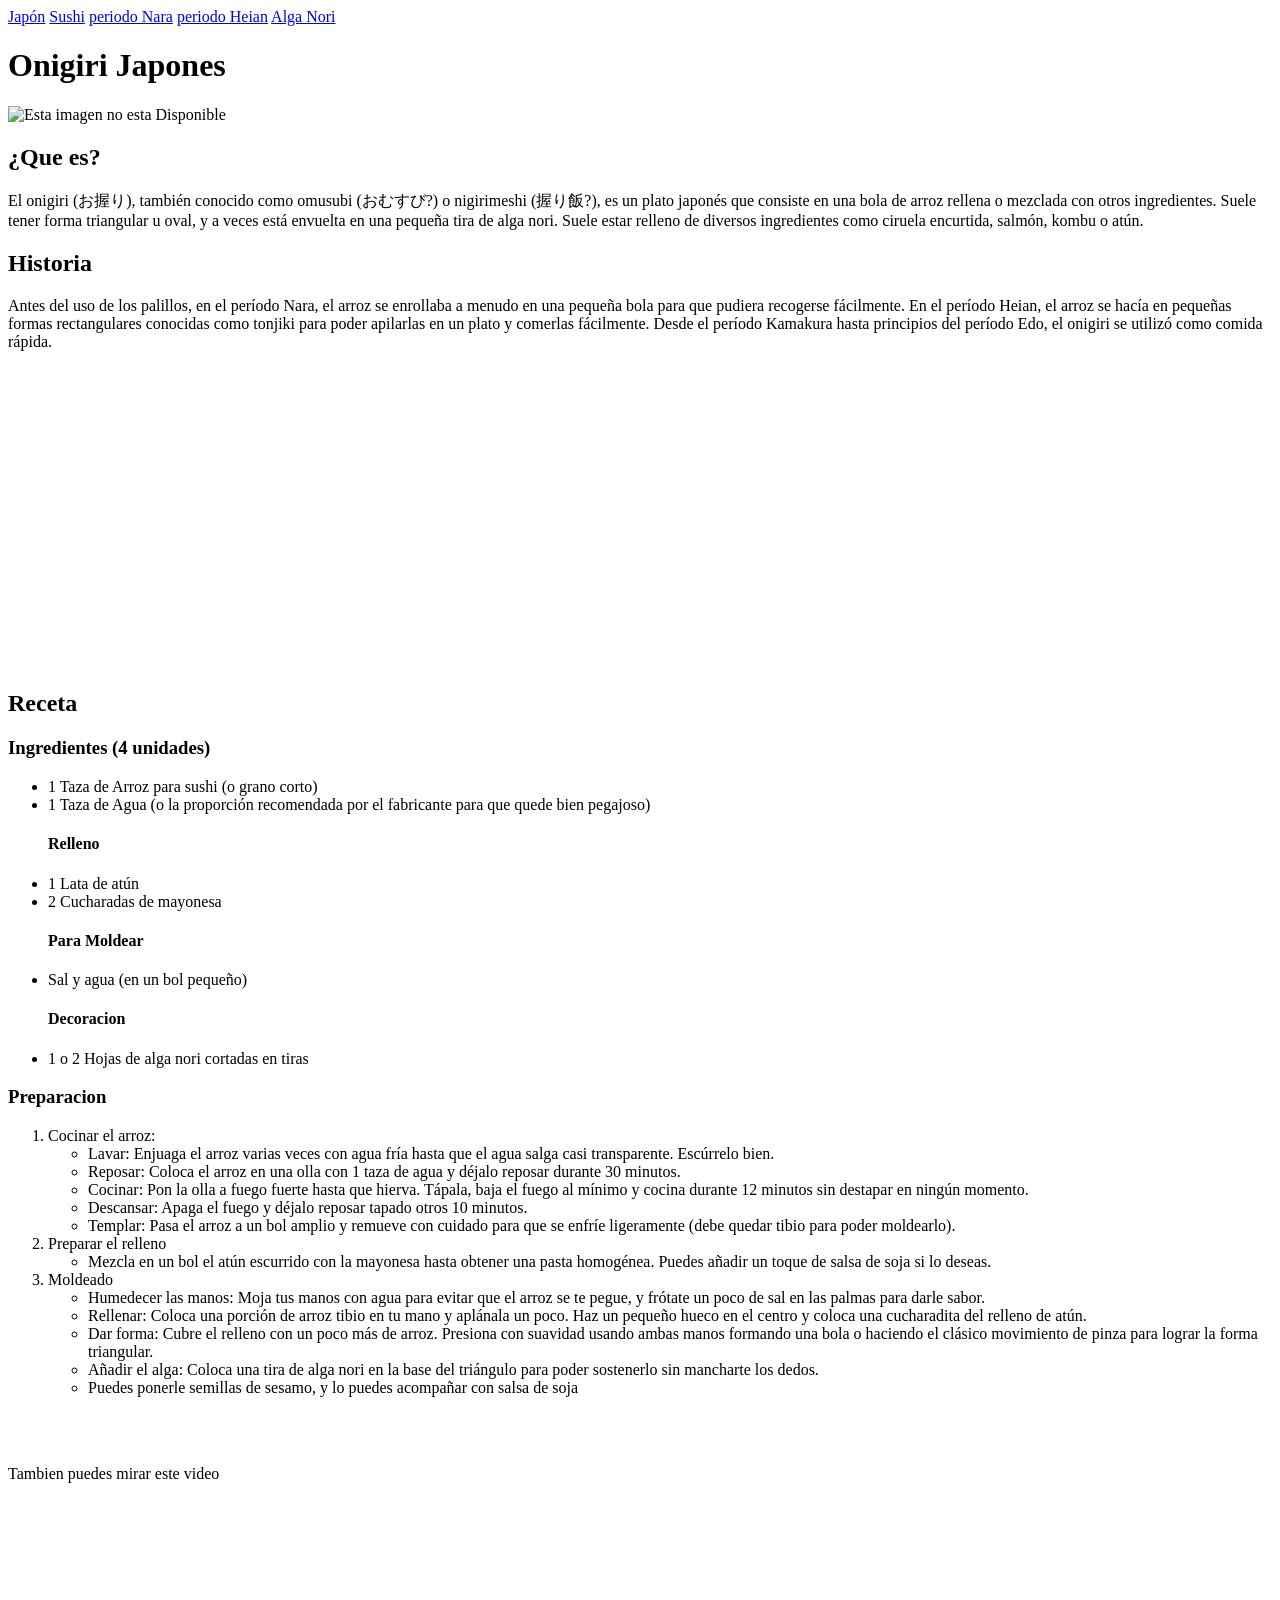
==== index.html @ 267be45f "Add files via upload" ====
<!DOCTYPE html>
<html lang="en" dir="ltr">
  <head>
    <meta charset="utf-8">
    <title>Onigiri Japones</title>
  </head>
  <body>
    <a href=target="_blank" "https://es.wikipedia.org/wiki/Jap%C3%B3n">Japón</a>
    <a href=target="_blank" "https://es.wikipedia.org/wiki/Sushi">Sushi</a>
    <a href=target="_blank" "https://es.wikipedia.org/wiki/Per%C3%ADodo_Nara">periodo Nara</a>
    <a href=target="_blank" "https://es.wikipedia.org/wiki/Per%C3%ADodo_Heian">periodo Heian</a>
    <a href=target="_blank" "https://es.wikipedia.org/wiki/Nori">Alga Nori</a>
    <h1>Onigiri Japones</h1>
    <img src="https://thumb.wikimedia.org/wikipedia/commons/thumb/2/22/Japanese_rice_balls_%28onigiri%29.jpg/960px-Japanese_rice_balls_%28onigiri%29.jpg?utm_source=es.wikipedia.org&utm_campaign=parser&utm_content=thumbnail" alt="Esta imagen no esta Disponible">
    <h2>¿Que es?</h2>
    <p>El onigiri (お握り), también conocido como omusubi (おむすび?) o nigirimeshi (握り飯?), es un plato japonés que consiste en una bola de arroz rellena o mezclada con otros ingredientes. Suele tener forma triangular u oval, y a veces está envuelta en una pequeña tira de alga nori. Suele estar relleno de diversos ingredientes como ciruela encurtida, salmón, kombu o atún.</p>
    <h2>Historia</h2>
    <p>Antes del uso de los palillos, en el período Nara, el arroz se enrollaba a menudo en una pequeña bola para que pudiera recogerse fácilmente. En el período Heian, el arroz se hacía en pequeñas formas rectangulares conocidas como tonjiki para poder apilarlas en un plato y comerlas fácilmente. Desde el período Kamakura hasta principios del período Edo, el onigiri se utilizó como comida rápida.</p>
    <iframe src="https://www.google.com/maps/embed?pb=!1m5!3m3!1m2!1s0x34674e0fd77f192f%3A0xf54275d47c665244!2zSmFww7Nu!5e0!3m2!1ses-419!2sar!4v1790701531593!5m2!1ses-419!2sar" width="400" height="300" style="border:0;" allowfullscreen="" loading="lazy" referrerpolicy="strict-origin-when-cross-origin"></iframe>
    <h2>Receta</h2>
    <h3>Ingredientes (4 unidades)</h3>
    <ul>
      <li>1 Taza de Arroz para sushi (o grano corto)</li>
      <li>1 Taza de Agua (o la proporción recomendada por el fabricante para que quede bien pegajoso)</li>
      <h4>Relleno</h4>
      <li>1 Lata de atún </li>
      <li>2 Cucharadas de mayonesa</li>
      <h4>Para Moldear</h4>
      <li>Sal y agua (en un bol pequeño)</li>
      <h4>Decoracion</h4>
      <li>1 o 2 Hojas de alga nori cortadas en tiras </li>
    </ul>
    <h3>Preparacion</h3>
    <ol>
      <li>Cocinar el arroz:</li>
      <ul>
        <li>Lavar: Enjuaga el arroz varias veces con agua fría hasta que el agua salga casi transparente. Escúrrelo bien.</li>
        <li>Reposar: Coloca el arroz en una olla con 1 taza de agua y déjalo reposar durante 30 minutos.</li>
        <li>Cocinar: Pon la olla a fuego fuerte hasta que hierva. Tápala, baja el fuego al mínimo y cocina durante 12 minutos sin destapar en ningún momento.</li>
        <li>Descansar: Apaga el fuego y déjalo reposar tapado otros 10 minutos.</li>
        <li>Templar: Pasa el arroz a un bol amplio y remueve con cuidado para que se enfríe ligeramente (debe quedar tibio para poder moldearlo).</li>
      </ul>
      <li>Preparar el relleno</li>
      <ul>
        <li>Mezcla en un bol el atún escurrido con la mayonesa hasta obtener una pasta homogénea. Puedes añadir un toque de salsa de soja si lo deseas.</li>
      </ul>
      <li>Moldeado</li>
      <ul>
        <li>Humedecer las manos: Moja tus manos con agua para evitar que el arroz se te pegue, y frótate un poco de sal en las palmas para darle sabor. </li>
        <li>Rellenar: Coloca una porción de arroz tibio en tu mano y aplánala un poco. Haz un pequeño hueco en el centro y coloca una cucharadita del relleno de atún.</li>
        <li>Dar forma: Cubre el relleno con un poco más de arroz. Presiona con suavidad usando ambas manos formando una bola o haciendo el clásico movimiento de pinza para lograr la forma triangular. </li>
        <li>Añadir el alga: Coloca una tira de alga nori en la base del triángulo para poder sostenerlo sin mancharte los dedos. </li>
        <li>Puedes ponerle semillas de sesamo, y lo puedes acompañar con salsa de soja</li>
      </ul>
    </ol>
    <br>
    <br>
    <p>Tambien puedes mirar este video</p>
<iframe width="560" height="315" src="https://www.youtube.com/embed/YqR-sAH7xgU?si=lhDFnQPqfLUbHS8u" title="YouTube video player" frameborder="0" allow="accelerometer; autoplay; clipboard-write; encrypted-media; gyroscope; picture-in-picture; web-share" referrerpolicy="strict-origin-when-cross-origin" allowfullscreen></iframe>
  </body>
</html>
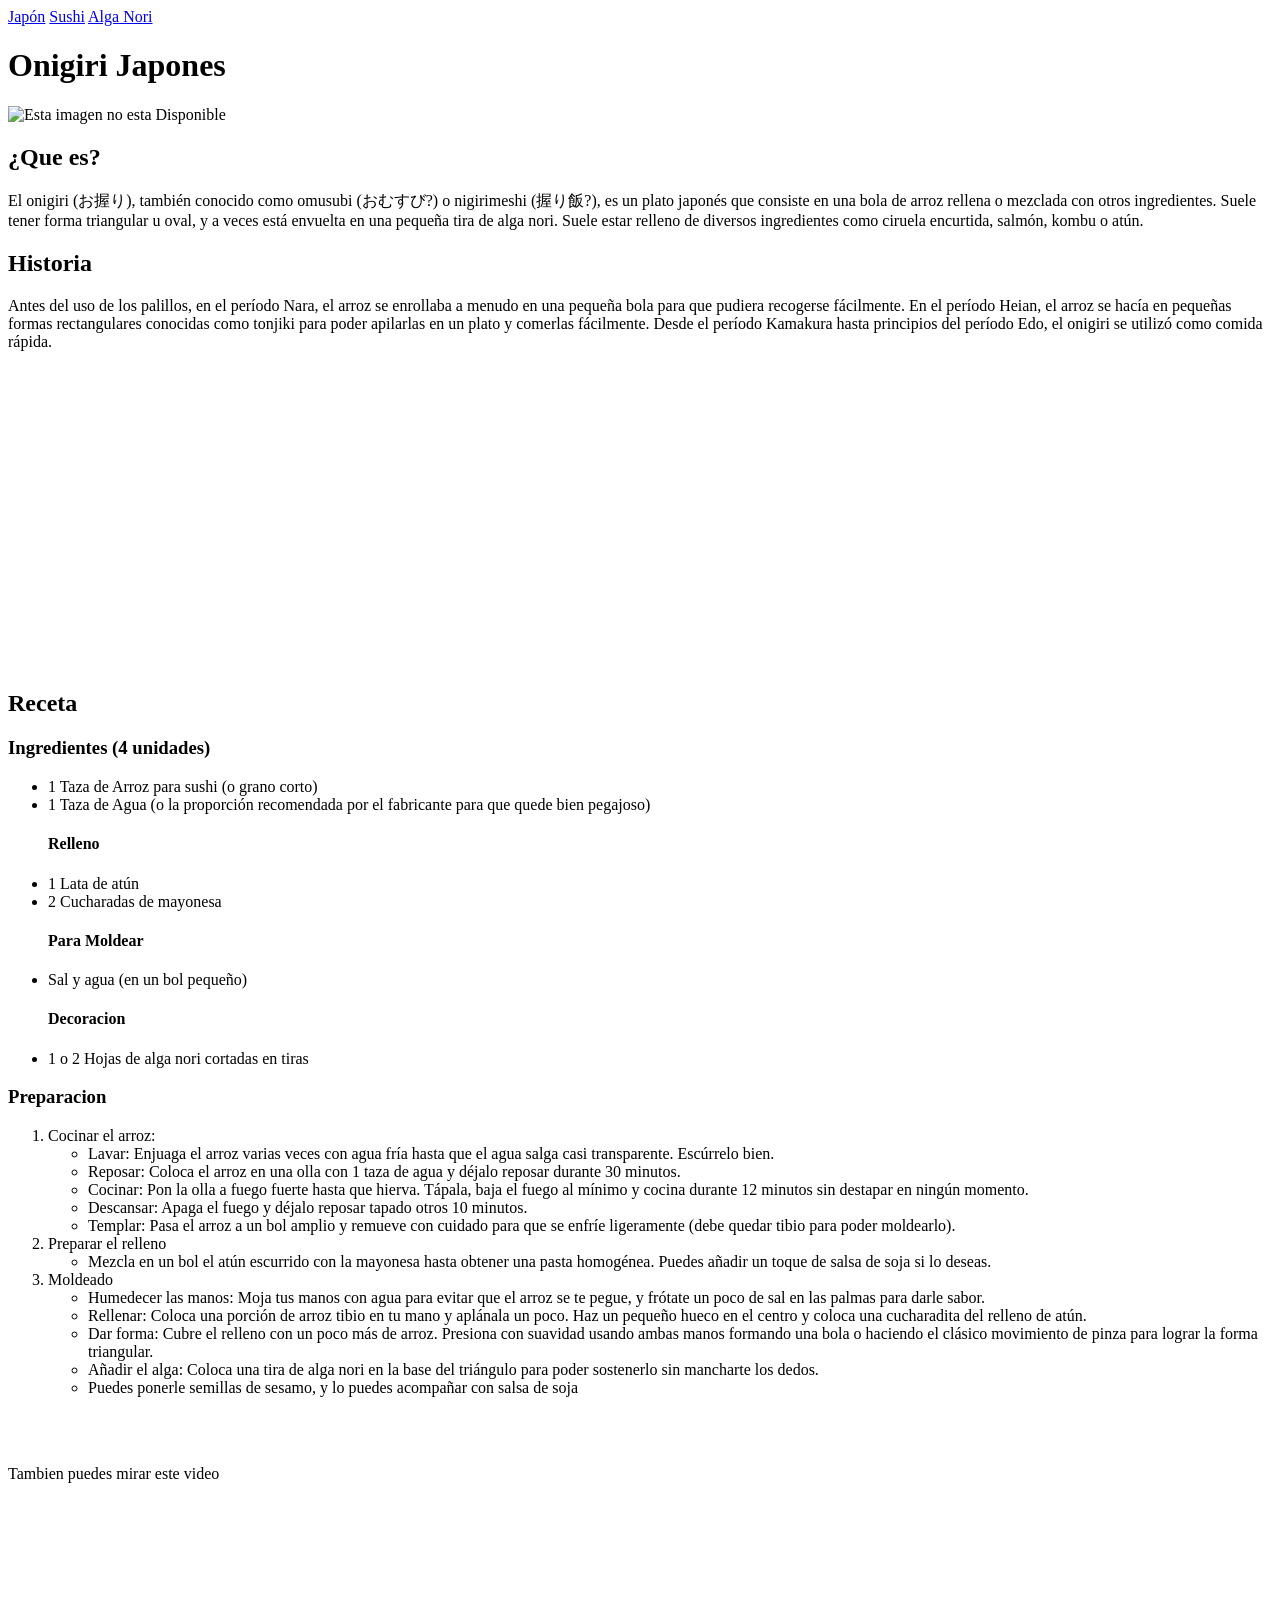
==== commit 38aa2fea: "Add files via upload" ====
--- a/index.html
+++ b/index.html
@@ -7,8 +7,6 @@
   <body>
     <a href=target="_blank" "https://es.wikipedia.org/wiki/Jap%C3%B3n">Japón</a>
     <a href=target="_blank" "https://es.wikipedia.org/wiki/Sushi">Sushi</a>
-    <a href=target="_blank" "https://es.wikipedia.org/wiki/Per%C3%ADodo_Nara">periodo Nara</a>
-    <a href=target="_blank" "https://es.wikipedia.org/wiki/Per%C3%ADodo_Heian">periodo Heian</a>
     <a href=target="_blank" "https://es.wikipedia.org/wiki/Nori">Alga Nori</a>
     <h1>Onigiri Japones</h1>
     <img src="https://thumb.wikimedia.org/wikipedia/commons/thumb/2/22/Japanese_rice_balls_%28onigiri%29.jpg/960px-Japanese_rice_balls_%28onigiri%29.jpg?utm_source=es.wikipedia.org&utm_campaign=parser&utm_content=thumbnail" alt="Esta imagen no esta Disponible">
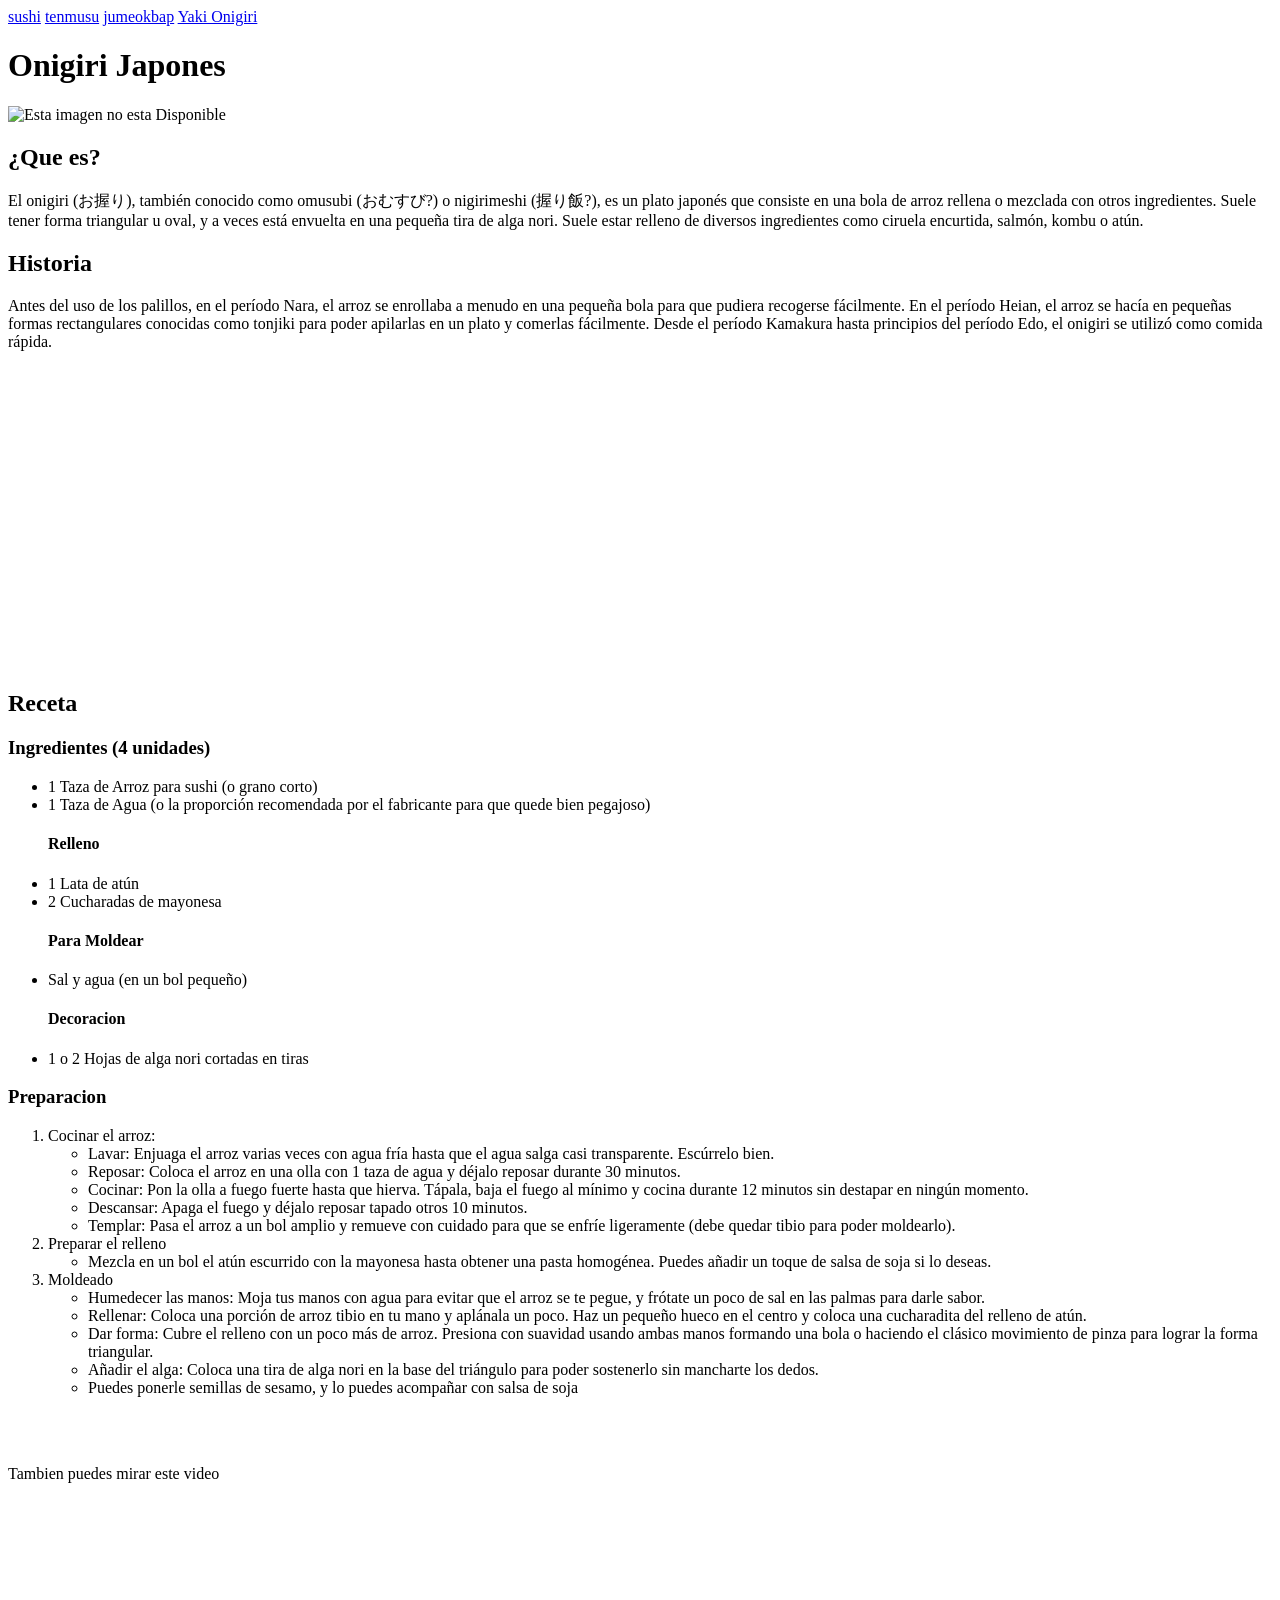
==== commit 5ee2a2a3: "Add files via upload" ====
--- a/index.html
+++ b/index.html
@@ -5,9 +5,10 @@
     <title>Onigiri Japones</title>
   </head>
   <body>
-    <a href=target="_blank" "https://es.wikipedia.org/wiki/Jap%C3%B3n">Japón</a>
-    <a href=target="_blank" "https://es.wikipedia.org/wiki/Sushi">Sushi</a>
-    <a href=target="_blank" "https://es.wikipedia.org/wiki/Nori">Alga Nori</a>
+    <a href="https://www.paulinacocina.net/como-hacer-sushi-casero/9469" target="_blank">sushi</a>
+    <a href="https://www.justonecookbook.com/tenmusu/" target="_blank">tenmusu</a>
+    <a href="https://mykoreankitchen.com/korean-rice-balls-jumeokbap/" target="_blank">jumeokbap</a>
+    <a href="https://www.kikkoman.es/recetas/detail/yaki-onigiri" target="_blank">Yaki Onigiri</a>
     <h1>Onigiri Japones</h1>
     <img src="https://thumb.wikimedia.org/wikipedia/commons/thumb/2/22/Japanese_rice_balls_%28onigiri%29.jpg/960px-Japanese_rice_balls_%28onigiri%29.jpg?utm_source=es.wikipedia.org&utm_campaign=parser&utm_content=thumbnail" alt="Esta imagen no esta Disponible">
     <h2>¿Que es?</h2>
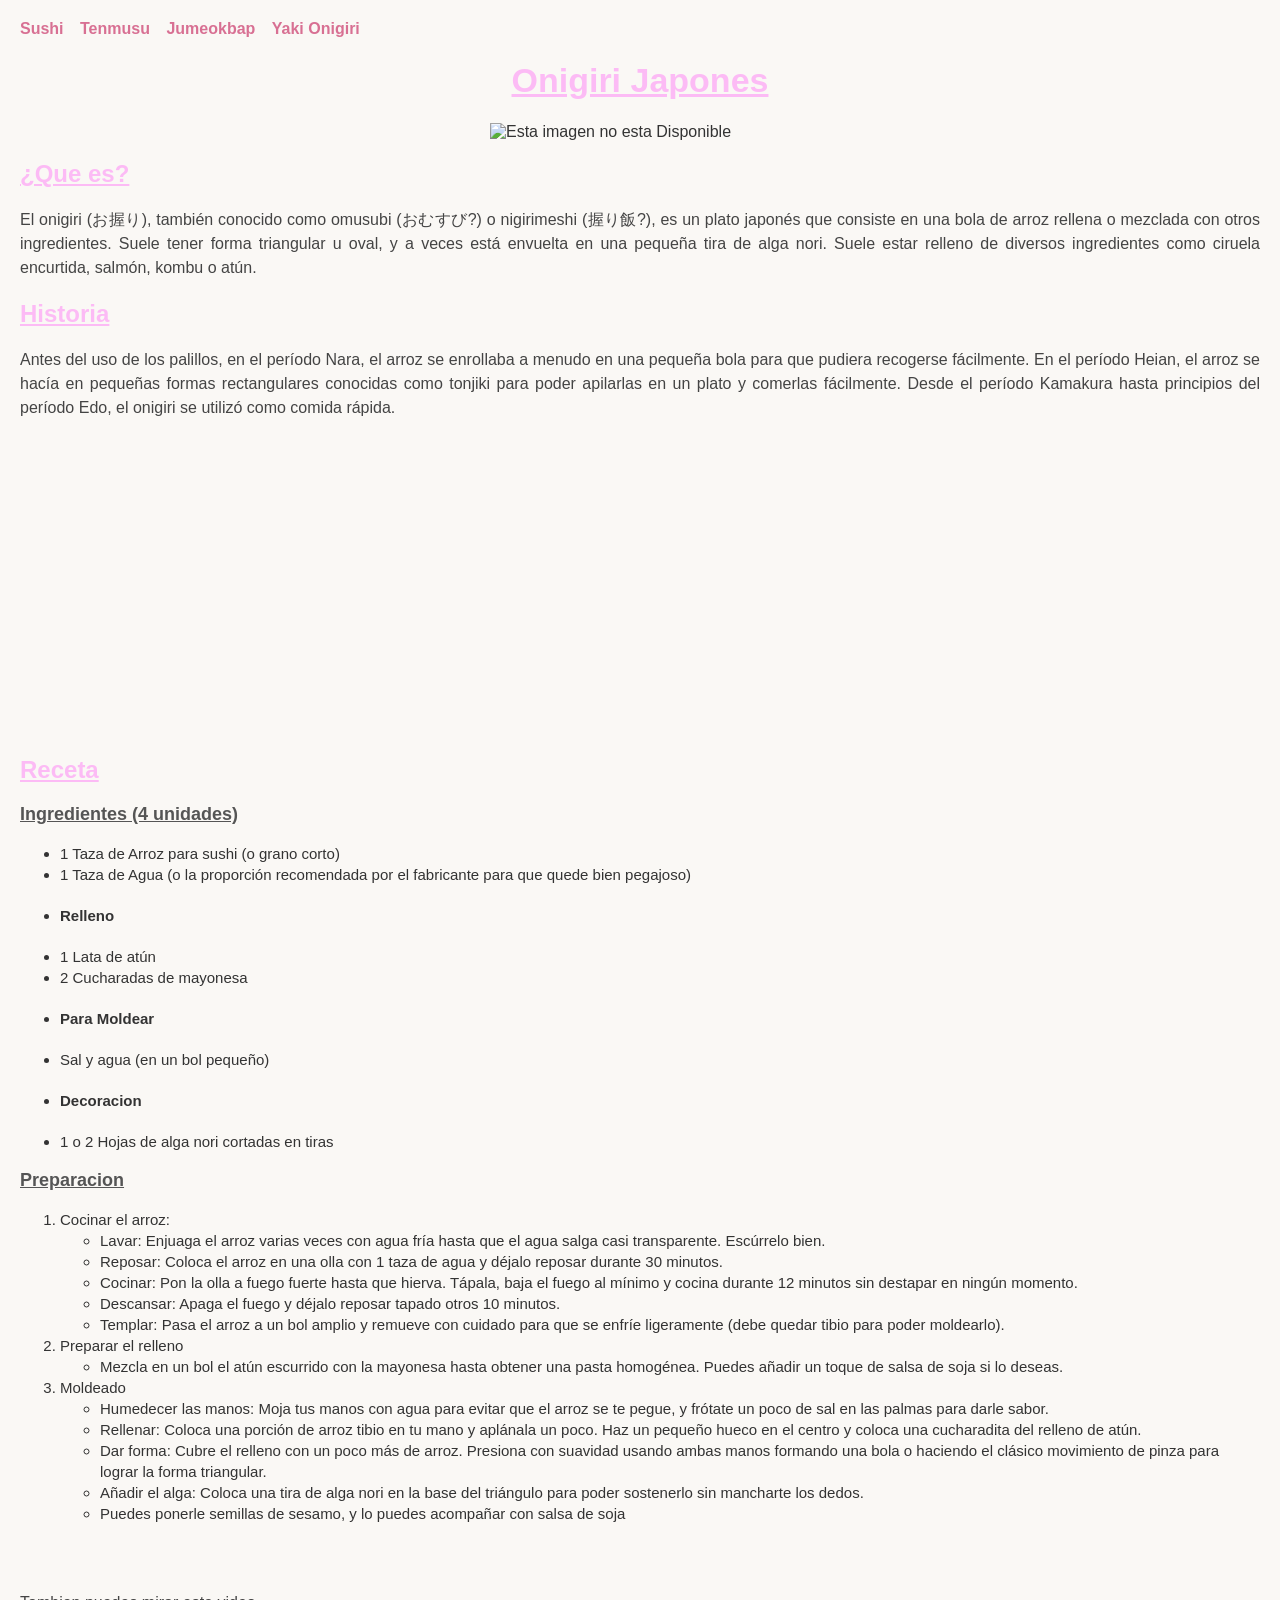
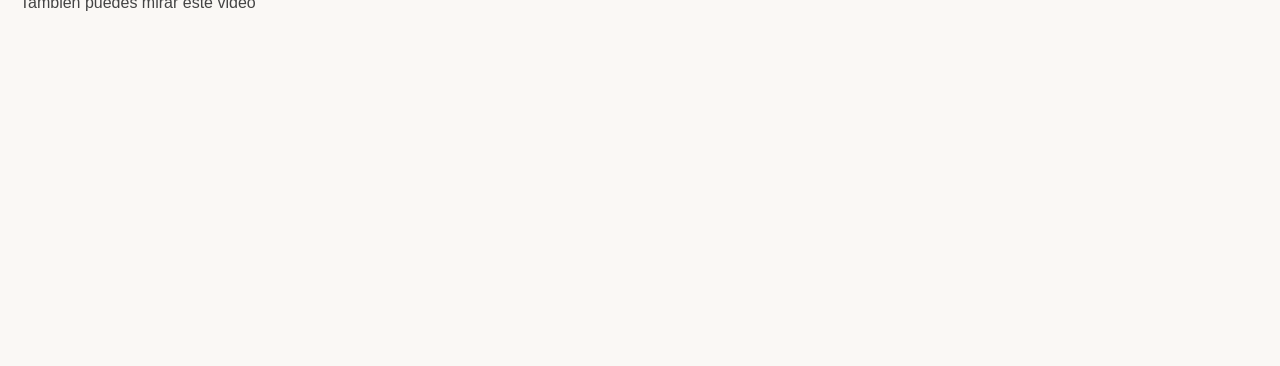
==== commit 92b34c52: "Add files via upload" ====
--- a/index.html
+++ b/index.html
@@ -3,11 +3,12 @@
   <head>
     <meta charset="utf-8">
     <title>Onigiri Japones</title>
+    <link rel="stylesheet" href="./estilos.css">
   </head>
   <body>
-    <a href="https://www.paulinacocina.net/como-hacer-sushi-casero/9469" target="_blank">sushi</a>
-    <a href="https://www.justonecookbook.com/tenmusu/" target="_blank">tenmusu</a>
-    <a href="https://mykoreankitchen.com/korean-rice-balls-jumeokbap/" target="_blank">jumeokbap</a>
+    <a href="https://www.paulinacocina.net/como-hacer-sushi-casero/9469" target="_blank">Sushi</a>
+    <a href="https://www.justonecookbook.com/tenmusu/" target="_blank">Tenmusu</a>
+    <a href="https://mykoreankitchen.com/korean-rice-balls-jumeokbap/" target="_blank">Jumeokbap</a>
     <a href="https://www.kikkoman.es/recetas/detail/yaki-onigiri" target="_blank">Yaki Onigiri</a>
     <h1>Onigiri Japones</h1>
     <img src="https://thumb.wikimedia.org/wikipedia/commons/thumb/2/22/Japanese_rice_balls_%28onigiri%29.jpg/960px-Japanese_rice_balls_%28onigiri%29.jpg?utm_source=es.wikipedia.org&utm_campaign=parser&utm_content=thumbnail" alt="Esta imagen no esta Disponible">
@@ -21,12 +22,12 @@
     <ul>
       <li>1 Taza de Arroz para sushi (o grano corto)</li>
       <li>1 Taza de Agua (o la proporción recomendada por el fabricante para que quede bien pegajoso)</li>
-      <h4>Relleno</h4>
+      <li><h4>Relleno</h4></li>
       <li>1 Lata de atún </li>
       <li>2 Cucharadas de mayonesa</li>
-      <h4>Para Moldear</h4>
+      <li><h4>Para Moldear</h4></li>
       <li>Sal y agua (en un bol pequeño)</li>
-      <h4>Decoracion</h4>
+      <li><h4>Decoracion</h4></li>
       <li>1 o 2 Hojas de alga nori cortadas en tiras </li>
     </ul>
     <h3>Preparacion</h3>
--- a/estilos.css
+++ b/estilos.css
@@ -0,0 +1,66 @@
+body {
+    background-color: #FAF8F5;
+    color: #333333;
+    font-size: 16px;
+    font-family: Arial, sans-serif;
+    margin: 20px;
+}
+h1 {
+    color: #FCBBF5;
+    font-size: 34px;
+    text-align: center;
+    text-decoration: underline;
+}
+h2 {
+    color: #FCBBF5;
+    font-size: 24px;
+    text-align: left;
+    text-decoration: underline;
+}
+h3 {
+    color: #555555;
+    font-size: 18px;
+    text-align: left;
+    text-decoration: underline;
+}
+p {
+    color: #444444;
+    font-size: 16px;
+    text-align: justify;
+    line-height: 1.5;
+}
+a {
+    color: #D87093;
+    text-decoration: none;
+    font-weight: bold;
+    margin-right: 12px;
+    text-align: left;
+}
+a:hover {
+    text-decoration: underline;
+}
+img {
+    width: 300px;
+    height: auto;
+    display: block;
+    margin: 15px 0;
+}
+ul, ol {
+    color: #333333;
+    font-size: 15px;
+    text-align: left;
+    line-height: 1.4;
+}
+iframe {
+    max-width: 100%;
+    border-radius: 8px;
+    margin: 15px 0;
+    display: block;
+}
+img, iframe {
+    display: block;
+    margin-left: auto;
+    margin-right: auto;
+    margin-top: 15px;
+    margin-bottom: 15px;
+}
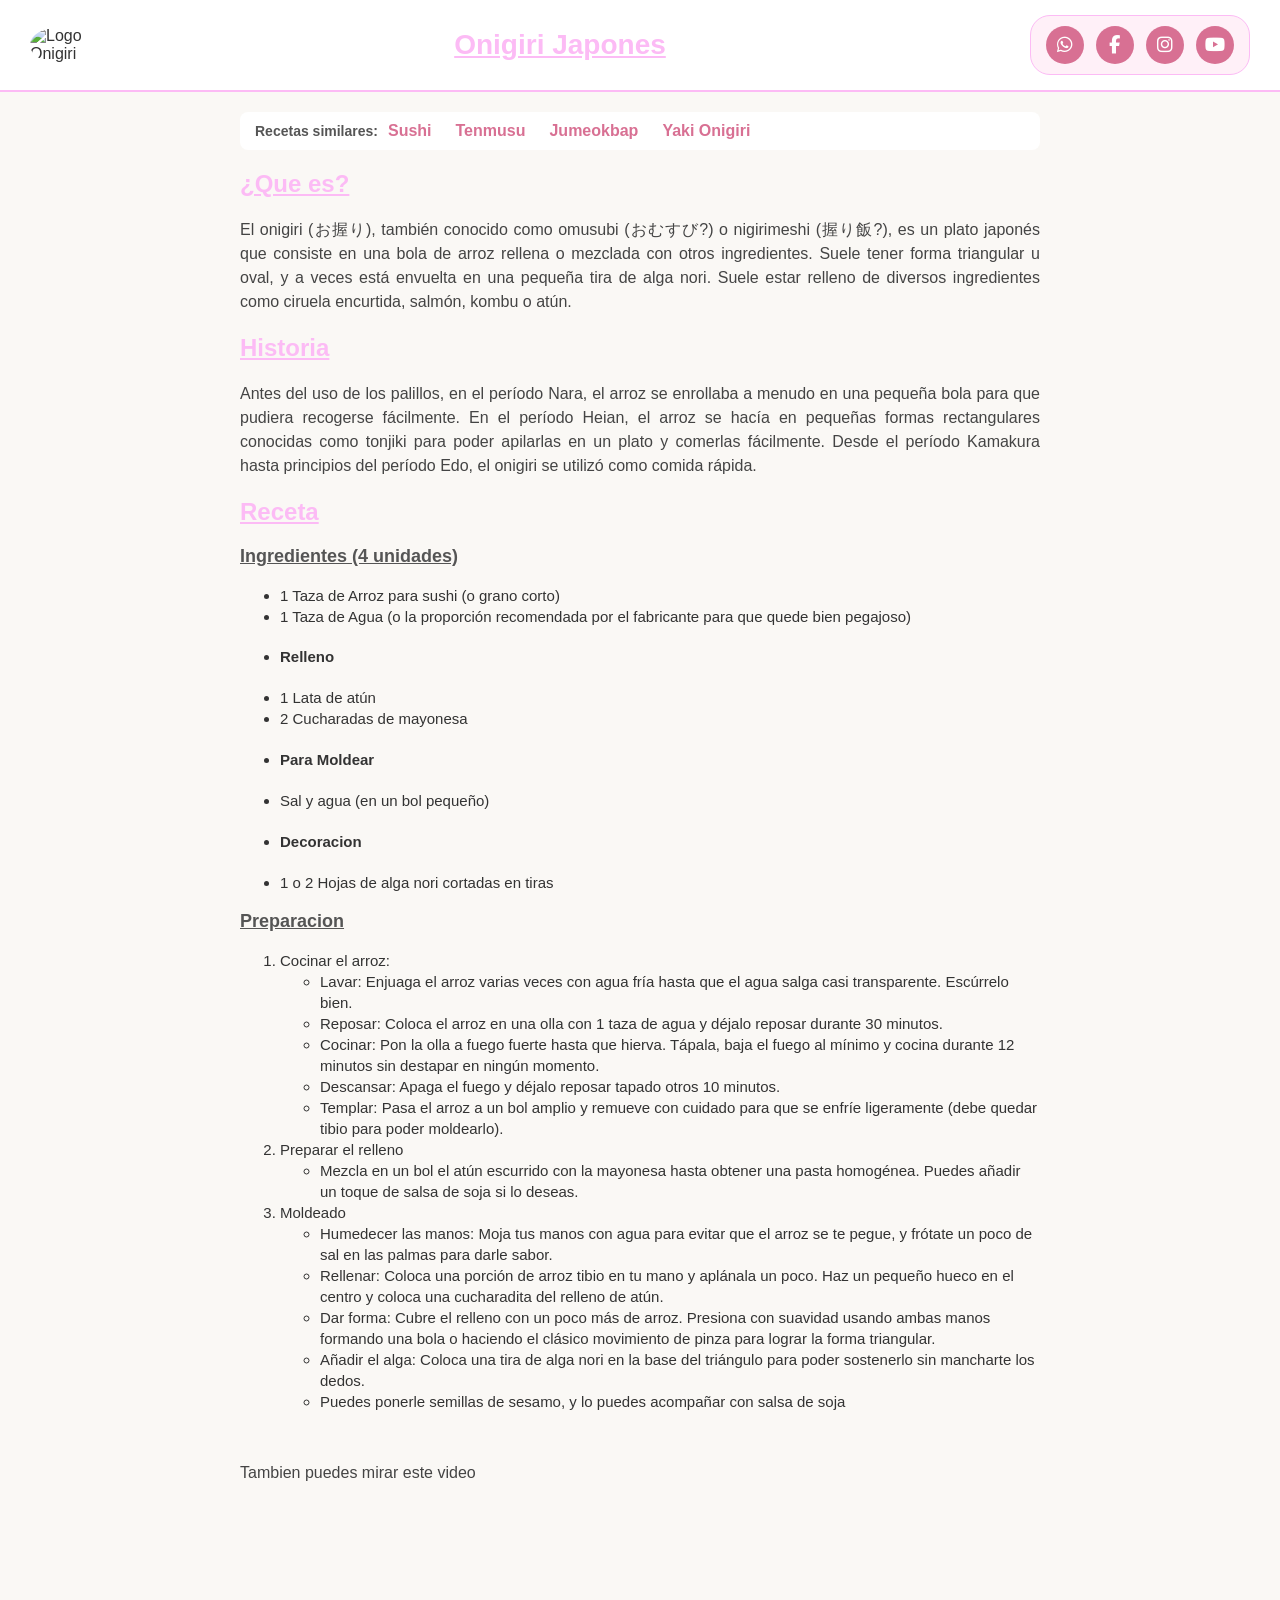
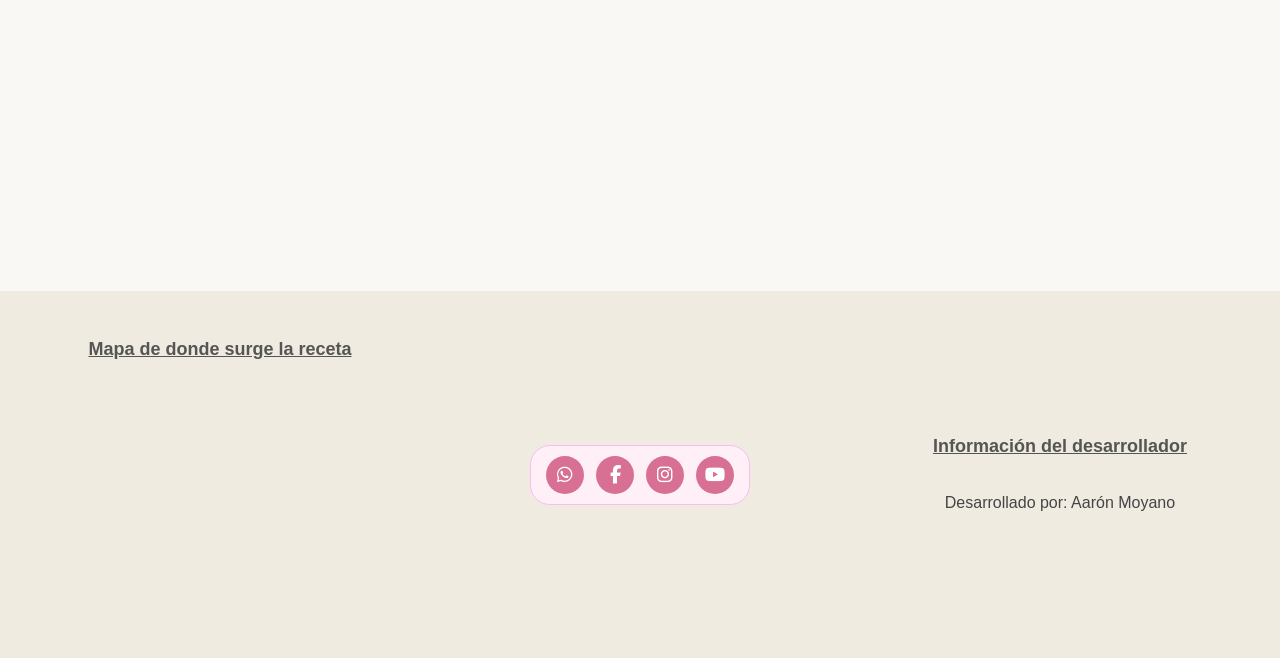
==== commit e58b5112: "Add files via upload" ====
--- a/index.html
+++ b/index.html
@@ -1,61 +1,108 @@
 <!DOCTYPE html>
-<html lang="en" dir="ltr">
+<html lang="es" dir="ltr">
   <head>
     <meta charset="utf-8">
+    <meta name="viewport" content="width=device-width, initial-scale=1.0">
     <title>Onigiri Japones</title>
+    <link rel="stylesheet" href="https://cdnjs.cloudflare.com/ajax/libs/font-awesome/6.5.1/css/all.min.css">
     <link rel="stylesheet" href="./estilos.css">
   </head>
   <body>
-    <a href="https://www.paulinacocina.net/como-hacer-sushi-casero/9469" target="_blank">Sushi</a>
-    <a href="https://www.justonecookbook.com/tenmusu/" target="_blank">Tenmusu</a>
-    <a href="https://mykoreankitchen.com/korean-rice-balls-jumeokbap/" target="_blank">Jumeokbap</a>
-    <a href="https://www.kikkoman.es/recetas/detail/yaki-onigiri" target="_blank">Yaki Onigiri</a>
-    <h1>Onigiri Japones</h1>
-    <img src="https://thumb.wikimedia.org/wikipedia/commons/thumb/2/22/Japanese_rice_balls_%28onigiri%29.jpg/960px-Japanese_rice_balls_%28onigiri%29.jpg?utm_source=es.wikipedia.org&utm_campaign=parser&utm_content=thumbnail" alt="Esta imagen no esta Disponible">
-    <h2>¿Que es?</h2>
-    <p>El onigiri (お握り), también conocido como omusubi (おむすび?) o nigirimeshi (握り飯?), es un plato japonés que consiste en una bola de arroz rellena o mezclada con otros ingredientes. Suele tener forma triangular u oval, y a veces está envuelta en una pequeña tira de alga nori. Suele estar relleno de diversos ingredientes como ciruela encurtida, salmón, kombu o atún.</p>
-    <h2>Historia</h2>
-    <p>Antes del uso de los palillos, en el período Nara, el arroz se enrollaba a menudo en una pequeña bola para que pudiera recogerse fácilmente. En el período Heian, el arroz se hacía en pequeñas formas rectangulares conocidas como tonjiki para poder apilarlas en un plato y comerlas fácilmente. Desde el período Kamakura hasta principios del período Edo, el onigiri se utilizó como comida rápida.</p>
-    <iframe src="https://www.google.com/maps/embed?pb=!1m5!3m3!1m2!1s0x34674e0fd77f192f%3A0xf54275d47c665244!2zSmFww7Nu!5e0!3m2!1ses-419!2sar!4v1790701531593!5m2!1ses-419!2sar" width="400" height="300" style="border:0;" allowfullscreen="" loading="lazy" referrerpolicy="strict-origin-when-cross-origin"></iframe>
-    <h2>Receta</h2>
-    <h3>Ingredientes (4 unidades)</h3>
-    <ul>
-      <li>1 Taza de Arroz para sushi (o grano corto)</li>
-      <li>1 Taza de Agua (o la proporción recomendada por el fabricante para que quede bien pegajoso)</li>
-      <li><h4>Relleno</h4></li>
-      <li>1 Lata de atún </li>
-      <li>2 Cucharadas de mayonesa</li>
-      <li><h4>Para Moldear</h4></li>
-      <li>Sal y agua (en un bol pequeño)</li>
-      <li><h4>Decoracion</h4></li>
-      <li>1 o 2 Hojas de alga nori cortadas en tiras </li>
-    </ul>
-    <h3>Preparacion</h3>
-    <ol>
-      <li>Cocinar el arroz:</li>
+    <header class="header">
+      <div class="logo-container">
+        <img src="https://thumb.wikimedia.org/wikipedia/commons/thumb/2/22/Japanese_rice_balls_%28onigiri%29.jpg/960px-Japanese_rice_balls_%28onigiri%29.jpg?utm_source=es.wikipedia.org&utm_campaign=parser&utm_content=thumbnail" alt="Logo Onigiri" class="logo-img">
+      </div>
+      <div class="title-container">
+        <h1>Onigiri Japones</h1>
+      </div>
+      <div class="social-container">
+        <a href="https://wa.me/" target="_blank" class="social-icon whatsapp" aria-label="WhatsApp"><i class="fa-brands fa-whatsapp"></i></a>
+        <a href="https://facebook.com/" target="_blank" class="social-icon facebook" aria-label="Facebook"><i class="fa-brands fa-facebook-f"></i></a>
+        <a href="https://instagram.com/" target="_blank" class="social-icon instagram" aria-label="Instagram"><i class="fa-brands fa-instagram"></i></a>
+        <a href="https://youtube.com/" target="_blank" class="social-icon youtube" aria-label="YouTube"><i class="fa-brands fa-youtube"></i></a>
+      </div>
+    </header>
+
+    <main>
+      <nav class="nav-links">
+        <span class="nav-label">Recetas similares:</span>
+        <div class="links-container">
+          <a href="https://www.paulinacocina.net/como-hacer-sushi-casero/9469" target="_blank">Sushi</a>
+          <a href="https://www.justonecookbook.com/tenmusu/" target="_blank">Tenmusu</a>
+          <a href="https://mykoreankitchen.com/korean-rice-balls-jumeokbap/" target="_blank">Jumeokbap</a>
+          <a href="https://www.kikkoman.es/recetas/detail/yaki-onigiri" target="_blank">Yaki Onigiri</a>
+        </div>
+      </nav>
+
+      <h2>¿Que es?</h2>
+      <p>El onigiri (お握り), también conocido como omusubi (おむすび?) o nigirimeshi (握り飯?), es un plato japonés que consiste en una bola de arroz rellena o mezclada con otros ingredientes. Suele tener forma triangular u oval, y a veces está envuelta en una pequeña tira de alga nori. Suele estar relleno de diversos ingredientes como ciruela encurtida, salmón, kombu o atún.</p>
+
+      <h2>Historia</h2>
+      <p>Antes del uso de los palillos, en el período Nara, el arroz se enrollaba a menudo en una pequeña bola para que pudiera recogerse fácilmente. En el período Heian, el arroz se hacía en pequeñas formas rectangulares conocidas como tonjiki para poder apilarlas en un plato y comerlas fácilmente. Desde el período Kamakura hasta principios del período Edo, el onigiri se utilizó como comida rápida.</p>
+
+      <h2>Receta</h2>
+      <h3>Ingredientes (4 unidades)</h3>
       <ul>
-        <li>Lavar: Enjuaga el arroz varias veces con agua fría hasta que el agua salga casi transparente. Escúrrelo bien.</li>
-        <li>Reposar: Coloca el arroz en una olla con 1 taza de agua y déjalo reposar durante 30 minutos.</li>
-        <li>Cocinar: Pon la olla a fuego fuerte hasta que hierva. Tápala, baja el fuego al mínimo y cocina durante 12 minutos sin destapar en ningún momento.</li>
-        <li>Descansar: Apaga el fuego y déjalo reposar tapado otros 10 minutos.</li>
-        <li>Templar: Pasa el arroz a un bol amplio y remueve con cuidado para que se enfríe ligeramente (debe quedar tibio para poder moldearlo).</li>
+        <li>1 Taza de Arroz para sushi (o grano corto)</li>
+        <li>1 Taza de Agua (o la proporción recomendada por el fabricante para que quede bien pegajoso)</li>
+        <li><h4>Relleno</h4></li>
+        <li>1 Lata de atún </li>
+        <li>2 Cucharadas de mayonesa</li>
+        <li><h4>Para Moldear</h4></li>
+        <li>Sal y agua (en un bol pequeño)</li>
+        <li><h4>Decoracion</h4></li>
+        <li>1 o 2 Hojas de alga nori cortadas en tiras </li>
       </ul>
-      <li>Preparar el relleno</li>
-      <ul>
-        <li>Mezcla en un bol el atún escurrido con la mayonesa hasta obtener una pasta homogénea. Puedes añadir un toque de salsa de soja si lo deseas.</li>
-      </ul>
-      <li>Moldeado</li>
-      <ul>
-        <li>Humedecer las manos: Moja tus manos con agua para evitar que el arroz se te pegue, y frótate un poco de sal en las palmas para darle sabor. </li>
-        <li>Rellenar: Coloca una porción de arroz tibio en tu mano y aplánala un poco. Haz un pequeño hueco en el centro y coloca una cucharadita del relleno de atún.</li>
-        <li>Dar forma: Cubre el relleno con un poco más de arroz. Presiona con suavidad usando ambas manos formando una bola o haciendo el clásico movimiento de pinza para lograr la forma triangular. </li>
-        <li>Añadir el alga: Coloca una tira de alga nori en la base del triángulo para poder sostenerlo sin mancharte los dedos. </li>
-        <li>Puedes ponerle semillas de sesamo, y lo puedes acompañar con salsa de soja</li>
-      </ul>
-    </ol>
-    <br>
-    <br>
-    <p>Tambien puedes mirar este video</p>
-<iframe width="560" height="315" src="https://www.youtube.com/embed/YqR-sAH7xgU?si=lhDFnQPqfLUbHS8u" title="YouTube video player" frameborder="0" allow="accelerometer; autoplay; clipboard-write; encrypted-media; gyroscope; picture-in-picture; web-share" referrerpolicy="strict-origin-when-cross-origin" allowfullscreen></iframe>
+      <h3>Preparacion</h3>
+      <ol>
+        <li>Cocinar el arroz:
+          <ul>
+            <li>Lavar: Enjuaga el arroz varias veces con agua fría hasta que el agua salga casi transparente. Escúrrelo bien.</li>
+            <li>Reposar: Coloca el arroz en una olla con 1 taza de agua y déjalo reposar durante 30 minutos.</li>
+            <li>Cocinar: Pon la olla a fuego fuerte hasta que hierva. Tápala, baja el fuego al mínimo y cocina durante 12 minutos sin destapar en ningún momento.</li>
+            <li>Descansar: Apaga el fuego y déjalo reposar tapado otros 10 minutos.</li>
+            <li>Templar: Pasa el arroz a un bol amplio y remueve con cuidado para que se enfríe ligeramente (debe quedar tibio para poder moldearlo).</li>
+          </ul>
+        </li>
+        <li>Preparar el relleno
+          <ul>
+            <li>Mezcla en un bol el atún escurrido con la mayonesa hasta obtener una pasta homogénea. Puedes añadir un toque de salsa de soja si lo deseas.</li>
+          </ul>
+        </li>
+        <li>Moldeado
+          <ul>
+            <li>Humedecer las manos: Moja tus manos con agua para evitar que el arroz se te pegue, y frótate un poco de sal en las palmas para darle sabor. </li>
+            <li>Rellenar: Coloca una porción de arroz tibio en tu mano y aplánala un poco. Haz un pequeño hueco en el centro y coloca una cucharadita del relleno de atún.</li>
+            <li>Dar forma: Cubre el relleno con un poco más de arroz. Presiona con suavidad usando ambas manos formando una bola o haciendo el clásico movimiento de pinza para lograr la forma triangular. </li>
+            <li>Añadir el alga: Coloca una tira de alga nori en la base del triángulo para poder sostenerlo sin mancharte los dedos. </li>
+            <li>Puedes ponerle semillas de sesamo, y lo puedes acompañar con salsa de soja</li>
+          </ul>
+        </li>
+      </ol>
+      <br>
+      <p>Tambien puedes mirar este video</p>
+      <iframe width="560" height="315" src="https://www.youtube.com/embed/YqR-sAH7xgU?si=lhDFnQPqfLUbHS8u" title="YouTube video player" frameborder="0" allow="accelerometer; autoplay; clipboard-write; encrypted-media; gyroscope; picture-in-picture; web-share" referrerpolicy="strict-origin-when-cross-origin" allowfullscreen></iframe>
+    </main>
+
+    <footer class="footer">
+      <div class="footer-map">
+        <h3>Mapa de donde surge la receta</h3>
+        <iframe src="https://www.google.com/maps/embed?pb=!1m5!3m3!1m2!1s0x34674e0fd77f192f%3A0xf54275d47c665244!2zSmFww7Nu!5e0!3m2!1ses-419!2sar!4v1790701531593!5m2!1ses-419!2sar" width="300" height="220" style="border:0;" allowfullscreen="" loading="lazy" referrerpolicy="strict-origin-when-cross-origin"></iframe>
+      </div>
+
+      <div class="footer-social">
+        <div class="social-container">
+          <a href="https://wa.me/" target="_blank" class="social-icon whatsapp" aria-label="WhatsApp"><i class="fa-brands fa-whatsapp"></i></a>
+          <a href="https://facebook.com/" target="_blank" class="social-icon facebook" aria-label="Facebook"><i class="fa-brands fa-facebook-f"></i></a>
+          <a href="https://instagram.com/" target="_blank" class="social-icon instagram" aria-label="Instagram"><i class="fa-brands fa-instagram"></i></a>
+          <a href="https://youtube.com/" target="_blank" class="social-icon youtube" aria-label="YouTube"><i class="fa-brands fa-youtube"></i></a>
+        </div>
+      </div>
+
+      <div class="footer-info">
+        <h3>Información del desarrollador</h3>
+        <p>Desarrollado por: Aarón Moyano </p>
+      </div>
+    </footer>
   </body>
 </html>
--- a/estilos.css
+++ b/estilos.css
@@ -3,32 +3,38 @@
     color: #333333;
     font-size: 16px;
     font-family: Arial, sans-serif;
-    margin: 20px;
+    margin: 0;
+    padding: 0;
 }
+
 h1 {
     color: #FCBBF5;
     font-size: 34px;
     text-align: center;
     text-decoration: underline;
 }
+
 h2 {
     color: #FCBBF5;
     font-size: 24px;
     text-align: left;
     text-decoration: underline;
 }
+
 h3 {
     color: #555555;
     font-size: 18px;
     text-align: left;
     text-decoration: underline;
 }
+
 p {
     color: #444444;
     font-size: 16px;
     text-align: justify;
     line-height: 1.5;
 }
+
 a {
     color: #D87093;
     text-decoration: none;
@@ -36,27 +42,24 @@
     margin-right: 12px;
     text-align: left;
 }
+
 a:hover {
     text-decoration: underline;
 }
-img {
-    width: 300px;
-    height: auto;
-    display: block;
-    margin: 15px 0;
-}
+
 ul, ol {
     color: #333333;
     font-size: 15px;
     text-align: left;
     line-height: 1.4;
 }
+
 iframe {
     max-width: 100%;
     border-radius: 8px;
-    margin: 15px 0;
     display: block;
 }
+
 img, iframe {
     display: block;
     margin-left: auto;
@@ -64,3 +67,111 @@
     margin-top: 15px;
     margin-bottom: 15px;
 }
+
+.header {
+    display: flex;
+    flex-wrap: wrap;
+    align-items: center;
+    justify-content: space-between;
+    padding: 15px 30px;
+    background-color: #ffffff;
+    border-bottom: 2px solid #FCBBF5;
+    gap: 15px;
+}
+
+.header .logo-img {
+    width: 60px;
+    height: auto;
+    border-radius: 50%;
+    margin: 0;
+}
+
+.header .title-container h1 {
+    margin: 0;
+    font-size: 28px;
+}
+
+.nav-links {
+    display: flex;
+    flex-direction: row;
+    align-items: center;
+    gap: 10px;
+    margin-bottom: 20px;
+    background-color: #fff;
+    padding: 10px 15px;
+    border-radius: 8px;
+}
+
+.nav-label {
+    font-weight: bold;
+    color: #555555;
+    font-size: 14px;
+}
+
+.links-container {
+    display: flex;
+    flex-wrap: wrap;
+    gap: 12px;
+}
+
+.social-container {
+    display: flex;
+    align-items: center;
+    justify-content: center;
+    gap: 12px;
+    background-color: #FFF0F8;
+    padding: 10px 15px;
+    border-radius: 20px;
+    border: 1px solid #FCBBF5;
+}
+
+.social-icon {
+    display: flex;
+    align-items: center;
+    justify-content: center;
+    width: 38px;
+    height: 38px;
+    background-color: #D87093;
+    color: #ffffff !important;
+    border-radius: 50%;
+    font-size: 18px;
+    margin-right: 0;
+    transition: all 0.3s ease;
+}
+
+.social-icon:hover {
+    background-color: #FCBBF5;
+    color: #333333 !important;
+    transform: translateY(-2px) scale(1.05);
+    text-decoration: none;
+}
+
+main {
+    padding: 20px;
+    max-width: 800px;
+    margin: 0 auto;
+}
+
+.footer {
+    display: flex;
+    flex-wrap: wrap;
+    justify-content: space-between;
+    align-items: center;
+    gap: 20px;
+    padding: 30px 20px;
+    background-color: #f0ebe1;
+    margin-top: 40px;
+}
+
+.footer-map, .footer-social, .footer-info {
+    flex: 1;
+    min-width: 250px;
+    display: flex;
+    flex-direction: column;
+    align-items: center;
+    text-align: center;
+}
+
+.footer-map h3, .footer-info h3 {
+    text-align: center;
+}
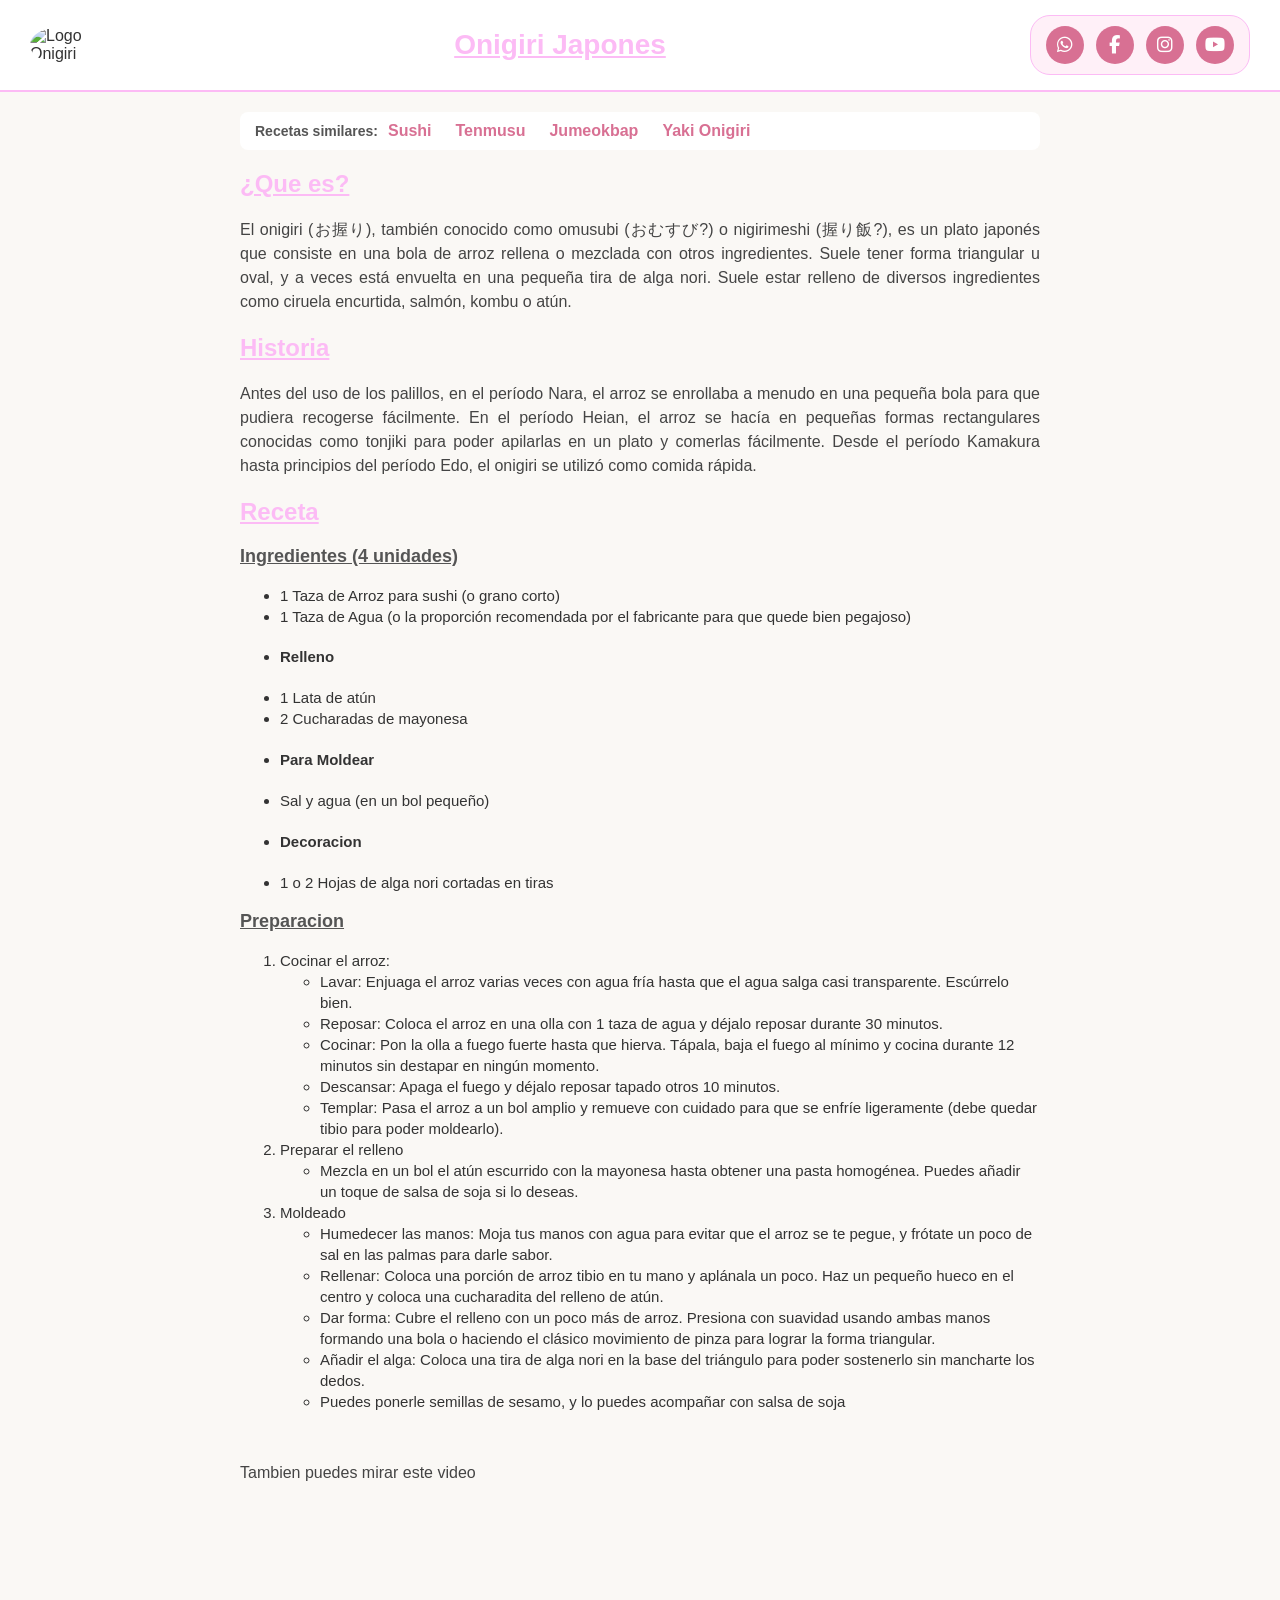
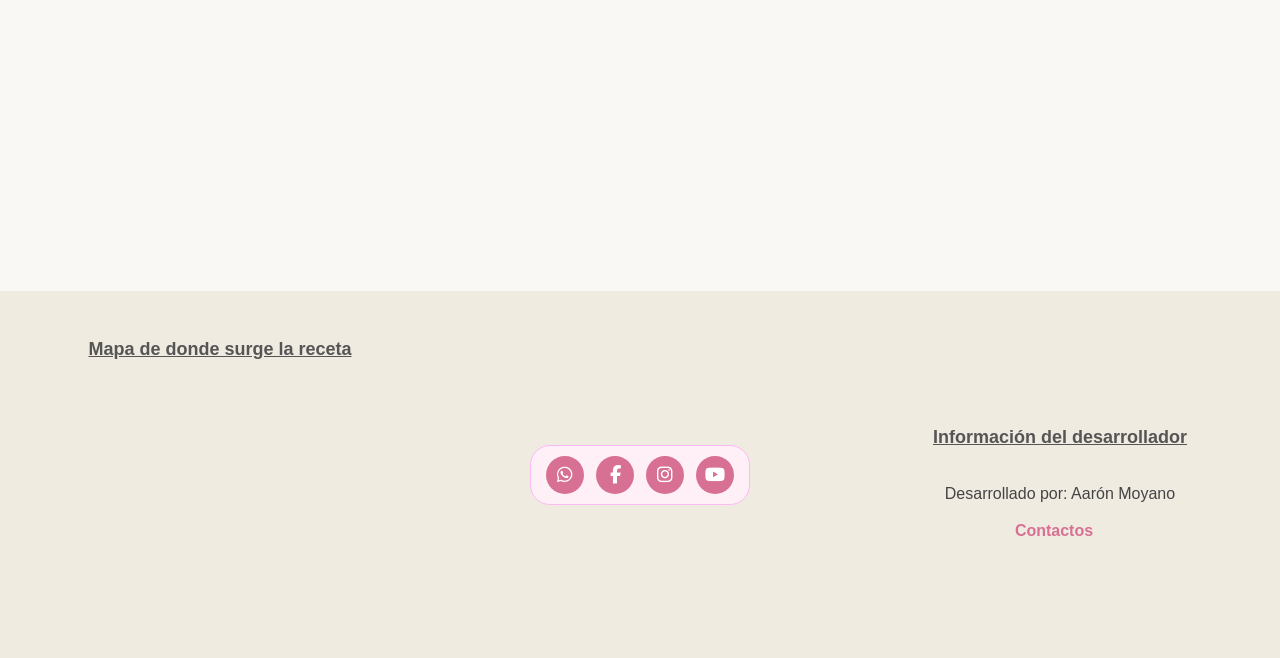
==== commit a0e2da10: "Add files via upload" ====
--- a/index.html
+++ b/index.html
@@ -102,6 +102,7 @@
       <div class="footer-info">
         <h3>Información del desarrollador</h3>
         <p>Desarrollado por: Aarón Moyano </p>
+        <a href="contactos.html" class="nav-contact-link">Contactos</a>
       </div>
     </footer>
   </body>
--- a/estilos.css
+++ b/estilos.css
@@ -175,3 +175,44 @@
 .footer-map h3, .footer-info h3 {
     text-align: center;
 }
+.btn-volver {
+    background-color: #D87093;
+    color: #ffffff !important;
+    padding: 8px 16px;
+    border-radius: 20px;
+    text-decoration: none;
+}
+
+.btn-volver:hover {
+    background-color: #FCBBF5;
+    color: #333333 !important;
+}
+
+.social-contact-container {
+    display: flex;
+    justify-content: center;
+    gap: 30px;
+    margin-top: 30px;
+    flex-wrap: wrap;
+}
+
+.social-card {
+    display: flex;
+    flex-direction: column;
+    align-items: center;
+    text-decoration: none;
+    color: #333333;
+    gap: 10px;
+    margin: 0;
+}
+
+.social-img {
+    width: 60px;
+    height: 60px;
+    object-fit: contain;
+    transition: transform 0.3s ease;
+}
+
+.social-card:hover .social-img {
+    transform: scale(1.1);
+}
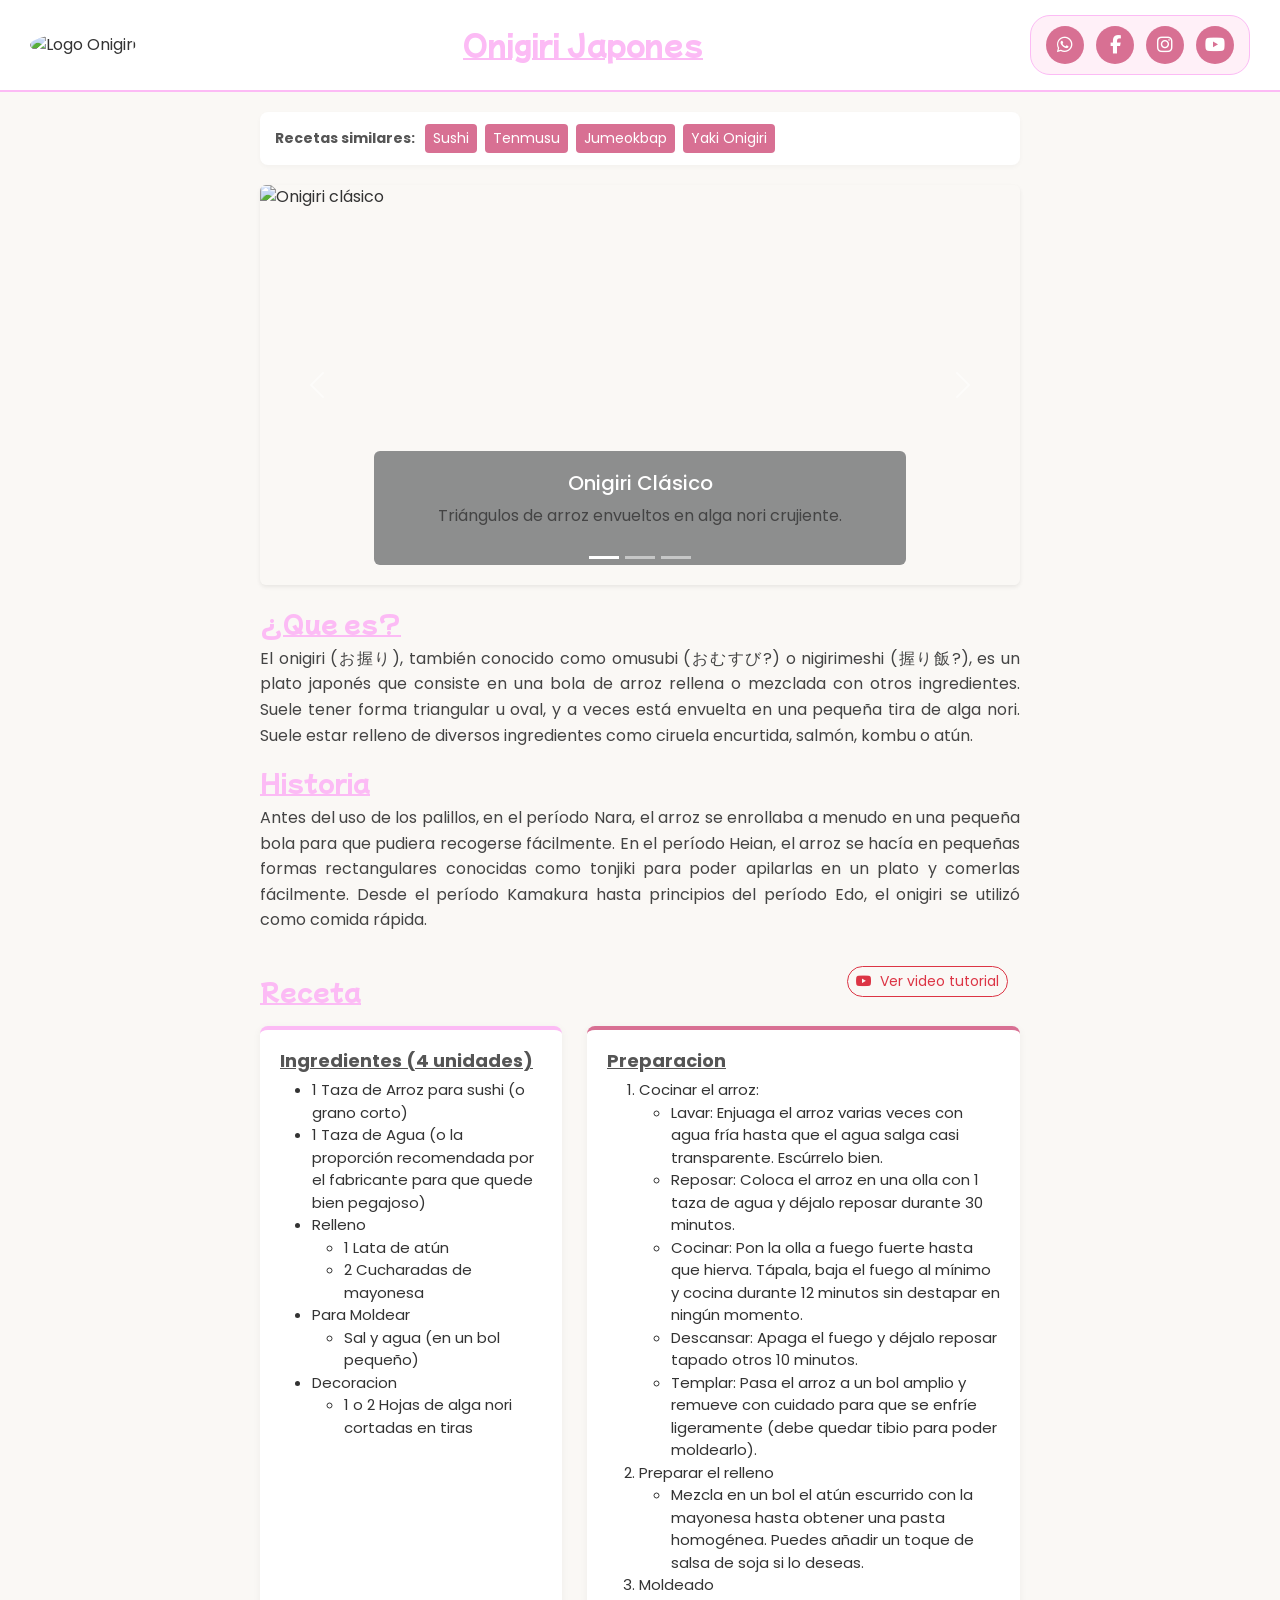
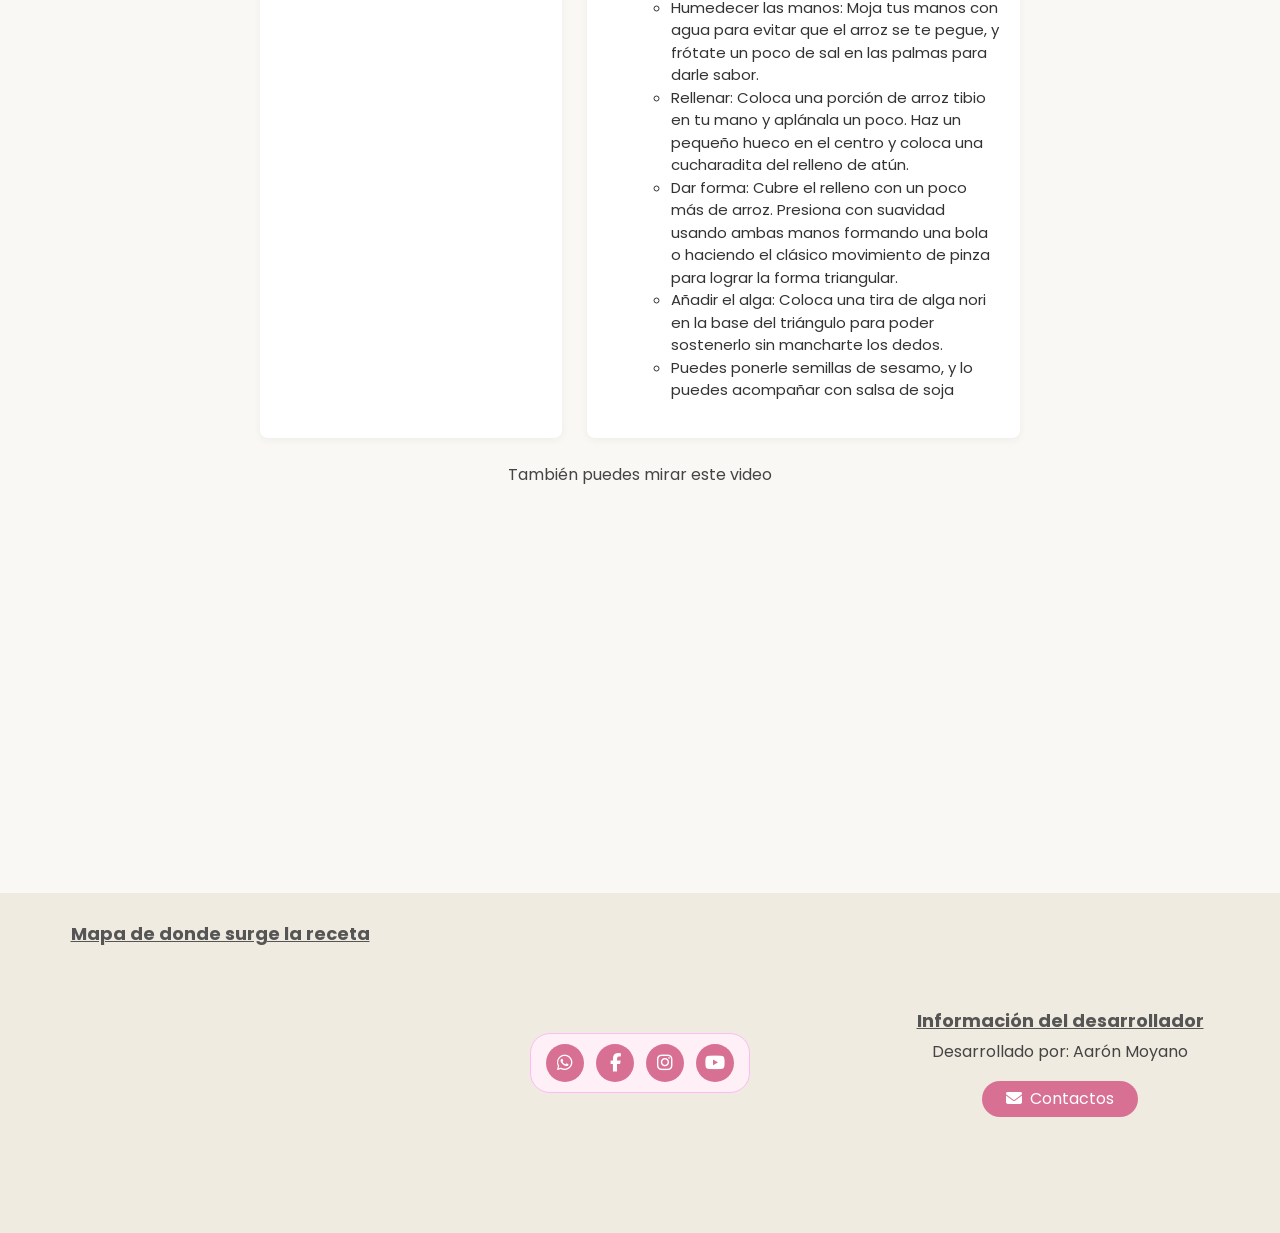
==== commit 5398265f: "Add files via upload" ====
--- a/index.html
+++ b/index.html
@@ -4,13 +4,25 @@
     <meta charset="utf-8">
     <meta name="viewport" content="width=device-width, initial-scale=1.0">
     <title>Onigiri Japones</title>
+
+    <!-- Google Fonts: Poppins y Mochiy Pop One -->
+    <link rel="preconnect" href="https://fonts.googleapis.com">
+    <link rel="preconnect" href="https://fonts.gstatic.com" crossorigin>
+    <link href="https://fonts.googleapis.com/css2?family=Mochiy+Pop+One&family=Poppins:wght@300;400;600;700&display=swap" rel="stylesheet">
+
+    <!-- Bootstrap 5 CSS -->
+    <link href="https://cdn.jsdelivr.net/npm/bootstrap@5.3.3/dist/css/bootstrap.min.css" rel="stylesheet" integrity="sha384-QWTKZyjpPEjISv5WaRU9OFeRpok6YctnYmDr5pNlyT2bRjXh0JMhjY6hW+ALEwIH" crossorigin="anonymous">
+
+    <!-- Font Awesome -->
     <link rel="stylesheet" href="https://cdnjs.cloudflare.com/ajax/libs/font-awesome/6.5.1/css/all.min.css">
+
+    <!-- Tu hoja de estilos -->
     <link rel="stylesheet" href="./estilos.css">
   </head>
   <body>
     <header class="header">
       <div class="logo-container">
-        <img src="https://thumb.wikimedia.org/wikipedia/commons/thumb/2/22/Japanese_rice_balls_%28onigiri%29.jpg/960px-Japanese_rice_balls_%28onigiri%29.jpg?utm_source=es.wikipedia.org&utm_campaign=parser&utm_content=thumbnail" alt="Logo Onigiri" class="logo-img">
+        <img src="https://upload.wikimedia.org/wikipedia/commons/thumb/2/22/Japanese_rice_balls_%28onigiri%29.jpg/960px-Japanese_rice_balls_%28onigiri%29.jpg" alt="Logo Onigiri" class="logo-img">
       </div>
       <div class="title-container">
         <h1>Onigiri Japones</h1>
@@ -24,64 +36,138 @@
     </header>
 
     <main>
+      <!-- Navegación con Botones de Bootstrap -->
       <nav class="nav-links">
         <span class="nav-label">Recetas similares:</span>
         <div class="links-container">
-          <a href="https://www.paulinacocina.net/como-hacer-sushi-casero/9469" target="_blank">Sushi</a>
-          <a href="https://www.justonecookbook.com/tenmusu/" target="_blank">Tenmusu</a>
-          <a href="https://mykoreankitchen.com/korean-rice-balls-jumeokbap/" target="_blank">Jumeokbap</a>
-          <a href="https://www.kikkoman.es/recetas/detail/yaki-onigiri" target="_blank">Yaki Onigiri</a>
+          <a href="https://www.paulinacocina.net/como-hacer-sushi-casero/9469" target="_blank" class="btn btn-sm btn-onigiri">Sushi</a>
+          <a href="https://www.justonecookbook.com/tenmusu/" target="_blank" class="btn btn-sm btn-onigiri">Tenmusu</a>
+          <a href="https://mykoreankitchen.com/korean-rice-balls-jumeokbap/" target="_blank" class="btn btn-sm btn-onigiri">Jumeokbap</a>
+          <a href="https://www.kikkoman.es/recetas/detail/yaki-onigiri" target="_blank" class="btn btn-sm btn-onigiri">Yaki Onigiri</a>
         </div>
       </nav>
 
-      <h2>¿Que es?</h2>
-      <p>El onigiri (お握り), también conocido como omusubi (おむすび?) o nigirimeshi (握り飯?), es un plato japonés que consiste en una bola de arroz rellena o mezclada con otros ingredientes. Suele tener forma triangular u oval, y a veces está envuelta en una pequeña tira de alga nori. Suele estar relleno de diversos ingredientes como ciruela encurtida, salmón, kombu o atún.</p>
-
-      <h2>Historia</h2>
-      <p>Antes del uso de los palillos, en el período Nara, el arroz se enrollaba a menudo en una pequeña bola para que pudiera recogerse fácilmente. En el período Heian, el arroz se hacía en pequeñas formas rectangulares conocidas como tonjiki para poder apilarlas en un plato y comerlas fácilmente. Desde el período Kamakura hasta principios del período Edo, el onigiri se utilizó como comida rápida.</p>
-
-      <h2>Receta</h2>
-      <h3>Ingredientes (4 unidades)</h3>
-      <ul>
-        <li>1 Taza de Arroz para sushi (o grano corto)</li>
-        <li>1 Taza de Agua (o la proporción recomendada por el fabricante para que quede bien pegajoso)</li>
-        <li><h4>Relleno</h4></li>
-        <li>1 Lata de atún </li>
-        <li>2 Cucharadas de mayonesa</li>
-        <li><h4>Para Moldear</h4></li>
-        <li>Sal y agua (en un bol pequeño)</li>
-        <li><h4>Decoracion</h4></li>
-        <li>1 o 2 Hojas de alga nori cortadas en tiras </li>
-      </ul>
-      <h3>Preparacion</h3>
-      <ol>
-        <li>Cocinar el arroz:
-          <ul>
-            <li>Lavar: Enjuaga el arroz varias veces con agua fría hasta que el agua salga casi transparente. Escúrrelo bien.</li>
-            <li>Reposar: Coloca el arroz en una olla con 1 taza de agua y déjalo reposar durante 30 minutos.</li>
-            <li>Cocinar: Pon la olla a fuego fuerte hasta que hierva. Tápala, baja el fuego al mínimo y cocina durante 12 minutos sin destapar en ningún momento.</li>
-            <li>Descansar: Apaga el fuego y déjalo reposar tapado otros 10 minutos.</li>
-            <li>Templar: Pasa el arroz a un bol amplio y remueve con cuidado para que se enfríe ligeramente (debe quedar tibio para poder moldearlo).</li>
+      <!-- Carrusel de Bootstrap con texto centrado -->
+      <div id="carouselOnigiri" class="carousel slide mb-4 shadow-sm rounded overflow-hidden" data-bs-ride="carousel">
+        <div class="carousel-indicators">
+          <button type="button" data-bs-target="#carouselOnigiri" data-bs-slide-to="0" class="active" aria-current="true" aria-label="Slide 1"></button>
+          <button type="button" data-bs-target="#carouselOnigiri" data-bs-slide-to="1" aria-label="Slide 2"></button>
+          <button type="button" data-bs-target="#carouselOnigiri" data-bs-slide-to="2" aria-label="Slide 3"></button>
+        </div>
+        <div class="carousel-inner">
+          <div class="carousel-item active">
+            <img src="https://upload.wikimedia.org/wikipedia/commons/thumb/2/22/Japanese_rice_balls_%28onigiri%29.jpg/960px-Japanese_rice_balls_%28onigiri%29.jpg" class="d-block w-100 carousel-img-uniforme" alt="Onigiri clásico">
+            <div class="carousel-caption d-none d-md-block bg-dark bg-opacity-50 rounded text-center">
+              <h5>Onigiri Clásico</h5>
+              <p class="text-center">Triángulos de arroz envueltos en alga nori crujiente.</p>
+            </div>
+          </div>
+          <div class="carousel-item">
+            <img src="https://upload.wikimedia.org/wikipedia/commons/thumb/8/86/Onigiri_20150725.jpg/1280px-Onigiri_20150725.jpg" class="d-block w-100 carousel-img-uniforme" alt="Variedad de Onigiris">
+            <div class="carousel-caption d-none d-md-block bg-dark bg-opacity-50 rounded text-center">
+              <h5>Variedad de Rellenos</h5>
+              <p class="text-center">Atún con mayonesa, salmón o ciruela encurtida (umeboshi).</p>
+            </div>
+          </div>
+          <div class="carousel-item">
+            <img src="https://upload.wikimedia.org/wikipedia/commons/thumb/f/f6/Yaki-onigiri_001.jpg/1280px-Yaki-onigiri_001.jpg" class="d-block w-100 carousel-img-uniforme" alt="Yaki Onigiri">
+            <div class="carousel-caption d-none d-md-block bg-dark bg-opacity-50 rounded text-center">
+              <h5>Yaki Onigiri</h5>
+              <p class="text-center">Versión tostada a la plancha con salsa de soja.</p>
+            </div>
+          </div>
+        </div>
+        <button class="carousel-control-prev" type="button" data-bs-target="#carouselOnigiri" data-bs-slide="prev">
+          <span class="carousel-control-prev-icon" aria-hidden="true"></span>
+          <span class="visually-hidden">Anterior</span>
+        </button>
+        <button class="carousel-control-next" type="button" data-bs-target="#carouselOnigiri" data-bs-slide="next">
+          <span class="carousel-control-next-icon" aria-hidden="true"></span>
+          <span class="visually-hidden">Siguiente</span>
+        </button>
+      </div>
+
+      <section class="intro-section">
+        <h2>¿Que es?</h2>
+        <p>El onigiri (お握り), también conocido como omusubi (おむすび?) o nigirimeshi (握り飯?), es un plato japonés que consiste en una bola de arroz rellena o mezclada con otros ingredientes. Suele tener forma triangular u oval, y a veces está envuelta en una pequeña tira de alga nori. Suele estar relleno de diversos ingredientes como ciruela encurtida, salmón, kombu o atún.</p>
+
+        <h2>Historia</h2>
+        <p>Antes del uso de los palillos, en el período Nara, el arroz se enrollaba a menudo en una pequeña bola para que pudiera recogerse fácilmente. En el período Heian, el arroz se hacía en pequeñas formas rectangulares conocidas como tonjiki para poder apilarlas en un plato y comerlas fácilmente. Desde el período Kamakura hasta principios del período Edo, el onigiri se utilizó como comida rápida.</p>
+      </section>
+
+      <div class="d-flex justify-content-between align-items-center mt-4">
+        <h2 class="recipe-title mb-0">Receta</h2>
+        <a href="#video-tutorial" class="btn btn-outline-danger btn-sm rounded-pill">
+          <i class="fa-brands fa-youtube me-1"></i> Ver video tutorial
+        </a>
+      </div>
+
+      <div class="recipe-flex-container">
+        <div class="recipe-column ingredients-column">
+          <h3>Ingredientes (4 unidades)</h3>
+          <ul class="main-ingredients-list">
+            <li>1 Taza de Arroz para sushi (o grano corto)</li>
+            <li>1 Taza de Agua (o la proporción recomendada por el fabricante para que quede bien pegajoso)</li>
+
+            <li>
+              <span class="ingredient-category">Relleno</span>
+              <ul class="sub-list">
+                <li>1 Lata de atún</li>
+                <li>2 Cucharadas de mayonesa</li>
+              </ul>
+            </li>
+
+            <li>
+              <span class="ingredient-category">Para Moldear</span>
+              <ul class="sub-list">
+                <li>Sal y agua (en un bol pequeño)</li>
+              </ul>
+            </li>
+
+            <li>
+              <span class="ingredient-category">Decoracion</span>
+              <ul class="sub-list">
+                <li>1 o 2 Hojas de alga nori cortadas en tiras</li>
+              </ul>
+            </li>
           </ul>
-        </li>
-        <li>Preparar el relleno
-          <ul>
-            <li>Mezcla en un bol el atún escurrido con la mayonesa hasta obtener una pasta homogénea. Puedes añadir un toque de salsa de soja si lo deseas.</li>
-          </ul>
-        </li>
-        <li>Moldeado
-          <ul>
-            <li>Humedecer las manos: Moja tus manos con agua para evitar que el arroz se te pegue, y frótate un poco de sal en las palmas para darle sabor. </li>
-            <li>Rellenar: Coloca una porción de arroz tibio en tu mano y aplánala un poco. Haz un pequeño hueco en el centro y coloca una cucharadita del relleno de atún.</li>
-            <li>Dar forma: Cubre el relleno con un poco más de arroz. Presiona con suavidad usando ambas manos formando una bola o haciendo el clásico movimiento de pinza para lograr la forma triangular. </li>
-            <li>Añadir el alga: Coloca una tira de alga nori en la base del triángulo para poder sostenerlo sin mancharte los dedos. </li>
-            <li>Puedes ponerle semillas de sesamo, y lo puedes acompañar con salsa de soja</li>
-          </ul>
-        </li>
-      </ol>
+        </div>
+
+        <div class="preparation-column">
+          <h3>Preparacion</h3>
+          <ol>
+            <li>Cocinar el arroz:
+              <ul>
+                <li>Lavar: Enjuaga el arroz varias veces con agua fría hasta que el agua salga casi transparente. Escúrrelo bien.</li>
+                <li>Reposar: Coloca el arroz en una olla con 1 taza de agua y déjalo reposar durante 30 minutos.</li>
+                <li>Cocinar: Pon la olla a fuego fuerte hasta que hierva. Tápala, baja el fuego al mínimo y cocina durante 12 minutos sin destapar en ningún momento.</li>
+                <li>Descansar: Apaga el fuego y déjalo reposar tapado otros 10 minutos.</li>
+                <li>Templar: Pasa el arroz a un bol amplio y remueve con cuidado para que se enfríe ligeramente (debe quedar tibio para poder moldearlo).</li>
+              </ul>
+            </li>
+            <li>Preparar el relleno
+              <ul>
+                <li>Mezcla en un bol el atún escurrido con la mayonesa hasta obtener una pasta homogénea. Puedes añadir un toque de salsa de soja si lo deseas.</li>
+              </ul>
+            </li>
+            <li>Moldeado
+              <ul>
+                <li>Humedecer las manos: Moja tus manos con agua para evitar que el arroz se te pegue, y frótate un poco de sal en las palmas para darle sabor.</li>
+                <li>Rellenar: Coloca una porción de arroz tibio en tu mano y aplánala un poco. Haz un pequeño hueco en el centro y coloca una cucharadita del relleno de atún.</li>
+                <li>Dar forma: Cubre el relleno con un poco más de arroz. Presiona con suavidad usando ambas manos formando una bola o haciendo el clásico movimiento de pinza para lograr la forma triangular.</li>
+                <li>Añadir el alga: Coloca una tira de alga nori en la base del triángulo para poder sostenerlo sin mancharte los dedos.</li>
+                <li>Puedes ponerle semillas de sesamo, y lo puedes acompañar con salsa de soja</li>
+              </ul>
+            </li>
+          </ol>
+        </div>
+      </div>
+
       <br>
-      <p>Tambien puedes mirar este video</p>
-      <iframe width="560" height="315" src="https://www.youtube.com/embed/YqR-sAH7xgU?si=lhDFnQPqfLUbHS8u" title="YouTube video player" frameborder="0" allow="accelerometer; autoplay; clipboard-write; encrypted-media; gyroscope; picture-in-picture; web-share" referrerpolicy="strict-origin-when-cross-origin" allowfullscreen></iframe>
+      <div id="video-tutorial">
+        <p style="text-align: center;">También puedes mirar este video</p>
+        <iframe width="560" height="315" src="https://www.youtube.com/embed/YqR-sAH7xgU?si=lhDFnQPqfLUbHS8u" title="YouTube video player" frameborder="0" allow="accelerometer; autoplay; clipboard-write; encrypted-media; gyroscope; picture-in-picture; web-share" referrerpolicy="strict-origin-when-cross-origin" allowfullscreen></iframe>
+      </div>
     </main>
 
     <footer class="footer">
@@ -101,9 +187,14 @@
 
       <div class="footer-info">
         <h3>Información del desarrollador</h3>
-        <p>Desarrollado por: Aarón Moyano </p>
-        <a href="contactos.html" class="nav-contact-link">Contactos</a>
+        <p>Desarrollado por: Aarón Moyano</p>
+        <a href="contactos.html" class="btn btn-onigiri rounded-pill px-4">
+          <i class="fa-solid fa-envelope me-1"></i> Contactos
+        </a>
       </div>
     </footer>
+
+    <!-- Bootstrap 5 JS Bundle -->
+    <script src="https://cdn.jsdelivr.net/npm/bootstrap@5.3.3/dist/js/bootstrap.bundle.min.js" integrity="sha384-YvpcrYf0tY3lHB60NNkmXc5s9fDVZLESaAA55NDzOxhy9GkcIdslK1eN7N6jIeHz" crossorigin="anonymous"></script>
   </body>
 </html>
--- a/estilos.css
+++ b/estilos.css
@@ -2,9 +2,15 @@
     background-color: #FAF8F5;
     color: #333333;
     font-size: 16px;
-    font-family: Arial, sans-serif;
+    /* Aplicación de Google Font Poppins para todo el sitio */
+    font-family: 'Poppins', sans-serif;
     margin: 0;
     padding: 0;
+}
+
+h1, h2 {
+    /* Aplicación de Google Font Mochiy Pop One para los títulos principales */
+    font-family: 'Mochiy Pop One', sans-serif;
 }
 
 h1 {
@@ -19,11 +25,13 @@
     font-size: 24px;
     text-align: left;
     text-decoration: underline;
+    margin-top: 20px;
 }
 
 h3 {
     color: #555555;
     font-size: 18px;
+    font-weight: 700;
     text-align: left;
     text-decoration: underline;
 }
@@ -32,13 +40,13 @@
     color: #444444;
     font-size: 16px;
     text-align: justify;
-    line-height: 1.5;
+    line-height: 1.6;
 }
 
 a {
     color: #D87093;
     text-decoration: none;
-    font-weight: bold;
+    font-weight: 600;
     margin-right: 12px;
     text-align: left;
 }
@@ -51,21 +59,14 @@
     color: #333333;
     font-size: 15px;
     text-align: left;
-    line-height: 1.4;
+    line-height: 1.5;
 }
 
 iframe {
     max-width: 100%;
     border-radius: 8px;
     display: block;
-}
-
-img, iframe {
-    display: block;
-    margin-left: auto;
-    margin-right: auto;
-    margin-top: 15px;
-    margin-bottom: 15px;
+    margin: 15px auto;
 }
 
 .header {
@@ -81,7 +82,8 @@
 
 .header .logo-img {
     width: 60px;
-    height: auto;
+    height: 60px;
+    object-fit: cover;
     border-radius: 50%;
     margin: 0;
 }
@@ -93,13 +95,15 @@
 
 .nav-links {
     display: flex;
+    flex-wrap: wrap;
     flex-direction: row;
     align-items: center;
     gap: 10px;
     margin-bottom: 20px;
     background-color: #fff;
-    padding: 10px 15px;
-    border-radius: 8px;
+    padding: 12px 15px;
+    border-radius: 8px;
+    box-shadow: 0 2px 5px rgba(0,0,0,0.03);
 }
 
 .nav-label {
@@ -111,7 +115,39 @@
 .links-container {
     display: flex;
     flex-wrap: wrap;
-    gap: 12px;
+    gap: 8px;
+}
+
+/* Estilo personalizado combinado con la clase .btn de Bootstrap */
+.btn-onigiri {
+    background-color: #D87093;
+    color: #ffffff !important;
+    border: none;
+    margin-right: 0;
+    transition: all 0.3s ease;
+}
+
+.btn-onigiri:hover {
+    background-color: #FCBBF5;
+    color: #333333 !important;
+    text-decoration: none;
+    transform: translateY(-1px);
+}
+
+/* CONTROL DE TAMAÑO UNIFORME PARA EL CARRUSEL */
+.carousel-img-uniforme {
+    height: 400px; /* Altura fija para todas las imágenes */
+    width: 100%;
+    object-fit: cover; /* Recorta la imagen proporcionalmente sin estirarla ni deformarla */
+    object-position: center;
+    margin: 0; /* Resetea márgenes generales */
+}
+
+/* Ajuste responsivo para celulares */
+@media (max-width: 576px) {
+    .carousel-img-uniforme {
+        height: 250px;
+    }
 }
 
 .social-container {
@@ -175,44 +211,30 @@
 .footer-map h3, .footer-info h3 {
     text-align: center;
 }
-.btn-volver {
-    background-color: #D87093;
-    color: #ffffff !important;
-    padding: 8px 16px;
-    border-radius: 20px;
-    text-decoration: none;
-}
-
-.btn-volver:hover {
-    background-color: #FCBBF5;
-    color: #333333 !important;
-}
-
-.social-contact-container {
-    display: flex;
-    justify-content: center;
-    gap: 30px;
-    margin-top: 30px;
-    flex-wrap: wrap;
-}
-
-.social-card {
-    display: flex;
-    flex-direction: column;
-    align-items: center;
-    text-decoration: none;
-    color: #333333;
-    gap: 10px;
-    margin: 0;
-}
-
-.social-img {
-    width: 60px;
-    height: 60px;
-    object-fit: contain;
-    transition: transform 0.3s ease;
-}
-
-.social-card:hover .social-img {
-    transform: scale(1.1);
-}
+
+.recipe-flex-container {
+    display: flex;
+    flex-wrap: wrap;
+    gap: 25px;
+    margin-top: 20px;
+}
+
+.ingredients-column {
+    flex: 1;
+    min-width: 280px;
+    background-color: #ffffff;
+    padding: 20px;
+    border-radius: 8px;
+    box-shadow: 0 2px 8px rgba(0, 0, 0, 0.05);
+    border-top: 4px solid #FCBBF5;
+}
+
+.preparation-column {
+    flex: 1.5;
+    min-width: 300px;
+    background-color: #ffffff;
+    padding: 20px;
+    border-radius: 8px;
+    box-shadow: 0 2px 8px rgba(0, 0, 0, 0.05);
+    border-top: 4px solid #D87093;
+}
